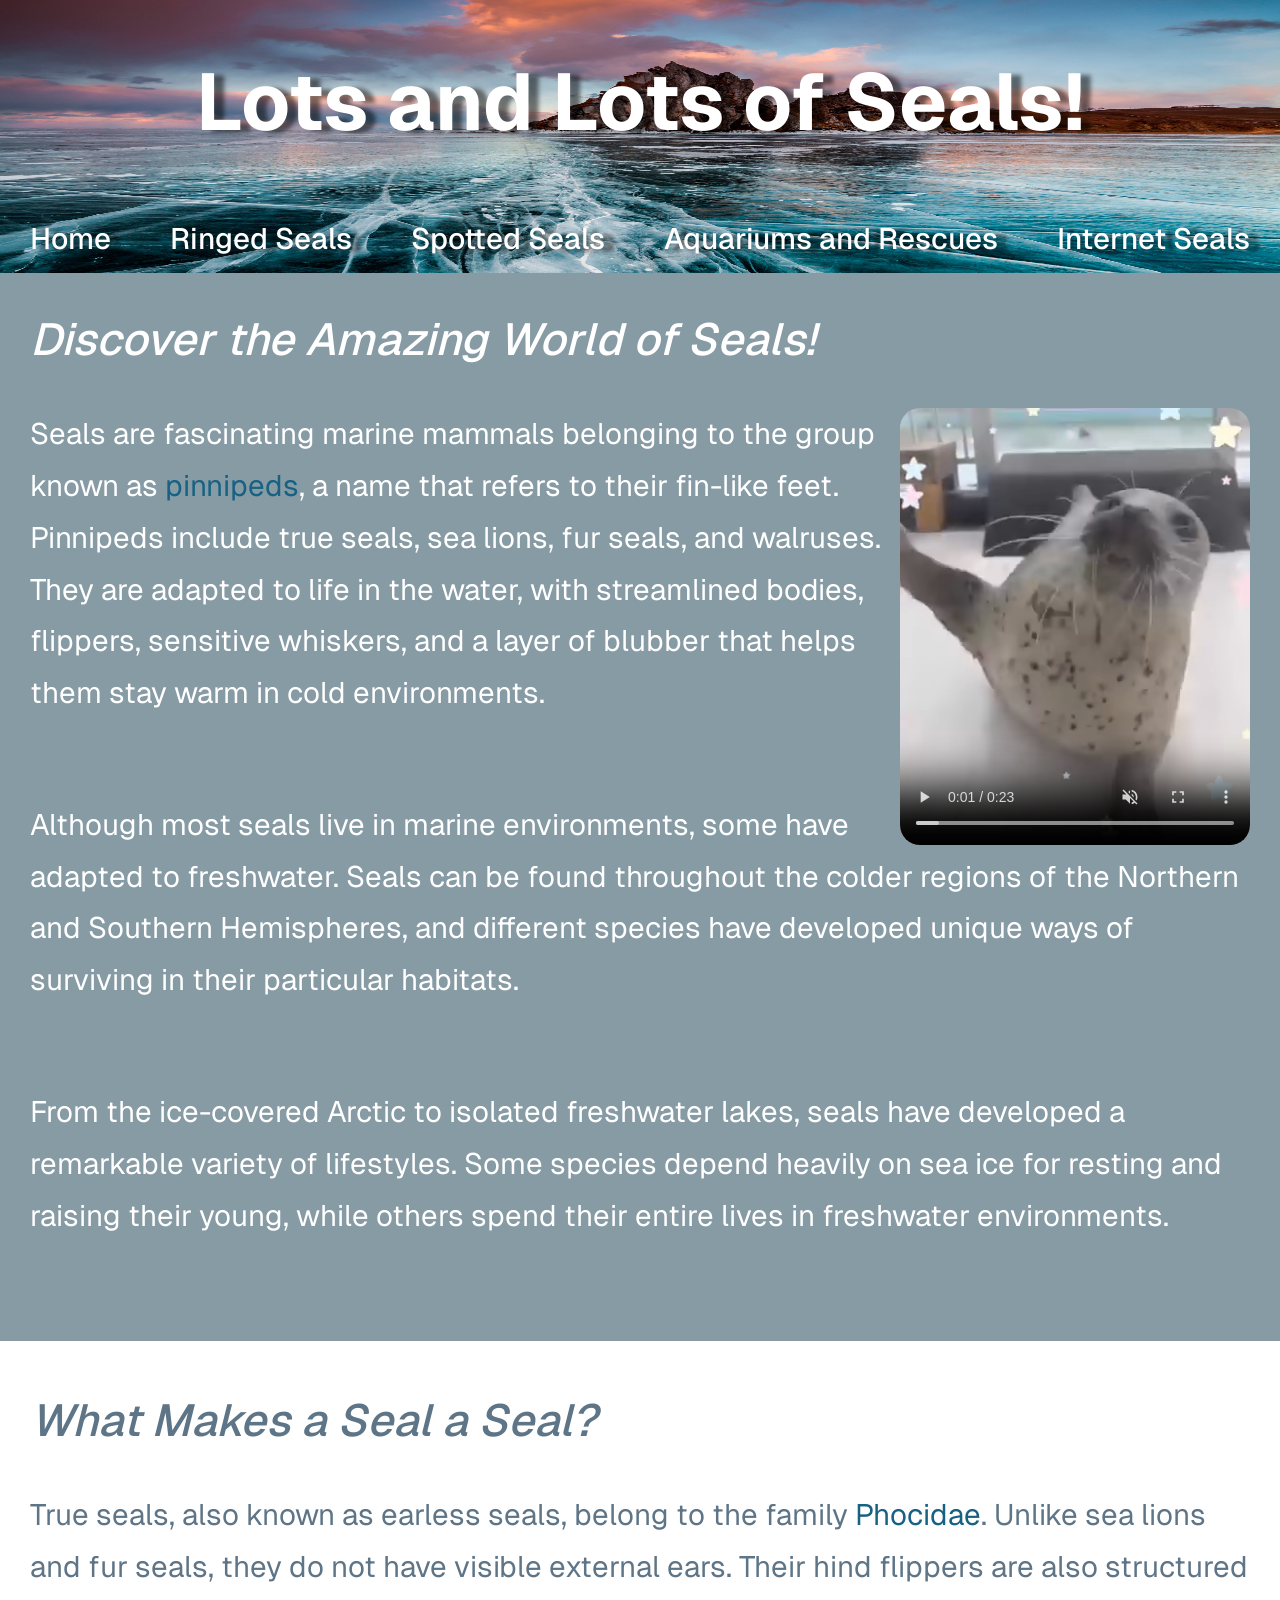
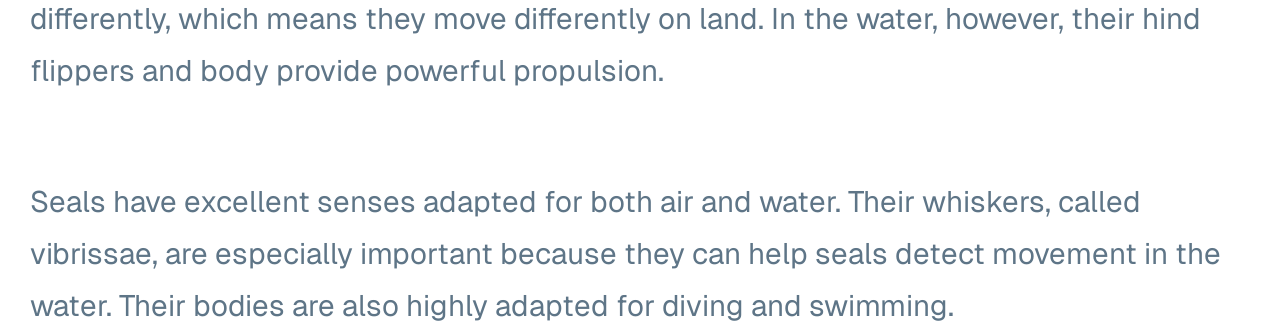
==== index.html @ f35d980b "Added more text to main section" ====
<!DOCTYPE html>
<html lang="en">
 <head>
   <meta charset="utf-8" />
   <link href="css/styles.css" rel="stylesheet" type="text/css" />
   <style> @import url('https://fonts.googleapis.com/css2?family=Geist:ital,wght@0,100..900;1,100..900&display=swap');
   </style>
   <title>Lots and Lots of Seals!</title>
 </head>
    <body>
      <header role="banner">
         <h1>Lots and Lots of Seals!</h1>
      <nav role="navigation">
         <ul class="container-nav">
            <li class="item-nav"><a href="index.html" title="Home">Home</a></li>
            <li class="item-nav"><a href="ring.html" title="Ringed Seals">Ringed Seals</a></li>
            <li class="item-nav"><a href="spotted.html" title="Spotted Seals">Spotted Seals</a></li>
            <li class="item-nav"><a href="aquariums.html" title="Aquariums,Rescues, and Research">Aquariums and Rescues</a></li>
            <li class="item-nav"><a href="seals.html" title="Seals">Internet Seals</a></li>
         </ul>
      </nav>
      </header>
    <main role="main">
      <div class="welcome">
        <h2>Discover the Amazing World of Seals!</h2>
        <p>
          <video id="video" class="wrapper-home" width="350" controls muted autoplay loop>
            <source src="videos/seals-home.mp4" type="video/mp4">
            <source src="videos/seals-home.webm" type="video/webm">
            Your browser does not support html5 video.
         </video>
        
         Seals are fascinating marine mammals belonging to the group known as <a href="https://en.wikipedia.org/wiki/Pinniped" title="Wiki Pinnipeds" target="_blank">pinnipeds</a>, a name that refers to their fin-like feet. Pinnipeds include true seals, sea lions, fur seals, and walruses. They are adapted to life in the water, with streamlined bodies, flippers, sensitive whiskers, and a layer of blubber that helps them stay warm in cold environments.<br>
         </p>
         
         <p>
         Although most seals live in marine environments, some have adapted to freshwater. Seals can be found throughout the colder regions of the Northern and Southern Hemispheres, and different species have developed unique ways of surviving in their particular habitats.<br>
         </p>
         
         <p>
         From the ice-covered Arctic to isolated freshwater lakes, seals have developed a remarkable variety of lifestyles. Some species depend heavily on sea ice for resting and raising their young, while others spend their entire lives in freshwater environments.<br>
         </p>
         <hr>
        </div>
        <div class="seal-characteristics">
          <h2>What Makes a Seal a Seal?</h2>
          <p>
            True seals, also known as earless seals, belong to the family <a href="https://en.wikipedia.org/wiki/Earless_seal" title="Wiki Earless Seals" target="_blank">Phocidae</a>. Unlike sea lions and fur seals, they do not have visible external ears. Their hind flippers are also structured differently, which means they move differently on land. In the water, however, their hind flippers and body provide powerful propulsion.
          </p>
          <p>
            Seals have excellent senses adapted for both air and water. Their whiskers, called vibrissae, are especially important because they can help seals detect movement in the water. Their bodies are also highly adapted for diving and swimming.
          </p>
        </div>
    </main>
      </body>
</html>
---- css/styles.css ----
:root{ /* Testing out root, for defining CSS custom properties that I may used throughout the stylesheet often such as text colors and backgrounds*/
--text-color: rgb(0, 0, 0);
--background-color: rgb(135, 155, 165);
--font-family: "Geist", sans-serif;
--nav-background-color: hsl(207, 18%, 45%);
}

/* Start of header format for all html files */
html,body{
    height: 100%;
    margin: 0;
    padding: 0px;
    background-color: var(--background-color);
}
header{ /*Background image*/
    background-image: url('../images/lake-baikal.png');
    background-repeat: no-repeat;
    background-size: 100% 100%;
    background-position: center;
    overflow: auto;
}
h1{ /*Header text styling*/
    margin: 0;
    padding: 50px;
    text-align: center;
    font-family: var(--font-family);
    font-size:5em;
    font-weight: bold;
    font-style: normal;
    color: #fff;
    text-shadow: 10px 2px 4px rgba(0, 0, 0, 0.5);  
}
nav{
    top: 0; /* make the navigation bar stick to the top of the viewport */
    position: sticky; /* make the navigation bar stick to the top of the viewport */
    
}

.container-nav{ /*This is the navigation container for the navigation menu it is using flexbox to manage the layout of the navigation items*/
    display: flex;
    flex-direction: row;
    justify-content: space-between;
    align-items: flex-start;
    flex-wrap: wrap; /* added wrap here to allow the navigation items to wrap onto the next line if necessary in case of window resizing */
    align-content: flex-start;
    list-style: none;
    padding: 0;/* have padding and margin at 0 as I wanted the nav bar to stretch the full page*/
    margin: 0;  
}
.container-nav a{ /*this section styles the navigation links that are held and formatted withn the main container class*/
    color:white;
    font-weight: 500;
    text-decoration: none; /*used to remove the underline on the links*/
    padding: 15px;
    display: block;
    text-align: center;
    transition: 0.5s ease;
    text-shadow: 10px 2px 4px rgba(0, 0, 0, 0.671);
}
.container-nav a:hover{ /*this section styles the navigation links when they are hovered over so that their is user feedback that the "button or link" is interactive*/
background-color: rgb(50, 108, 122);
text-shadow: 30px 2px 4px transparent;
transition: 0.5s ease;
color: white;
text-decoration:none;
}
.item-nav{ /*this section styles the individual navigation items within the navigation container, they are the "buttons" or "links" that make up the navigation menu and are the main items within the flexbox*/
    font-family: var(--font-family);
    font-size: 1.85em;
    font-weight: 300;
    background-color:transparent;
    padding: 0px;
    margin: 0px;
    text-align: center;
    flex-grow: 1;
}
/* end of header format for all html files */


/* Start of index.html styles */
main{
    margin-left: 0px;
    margin-right: 0px;
}
a{
    font-style: normal;
    text-decoration: none;
    color: #176183;
}
a:hover{
    text-decoration: underline;
    color: #348eb4d2;
}
h2{
    font-family: var(--font-family);
    font-optical-sizing: auto;
    font-size: 2.8em;
    font-weight: 500;
    text-align: left; 
    color: #fff;
    margin-right: auto;
    margin-bottom: 40px; /* add some space below the heading */
    font-style: italic;
}
p{
    margin:auto;
    margin-bottom: 80px; /* add some space below the paragraph */
    font-family: var(--font-family);
    font-size: 1.85em;
    font-style: normal;
    color: #fff;
    line-height: 1.75;
    overflow-wrap: anywhere;  
}
.welcome{
    margin-left: 30px;
    margin-right: 30px;
}
.welcome aside{
    margin-top: 50px; /* add some space above the video wrapper */
    position: right; /* ensure the video wrapper is positioned relative to its container */
    
}
.wrapper-home{
    padding: 0px;
    font-size: 20px;
    width: 350px;
    font-family: var(--font-family);
    border-radius: 20px;
    cursor: pointer;
}
video{
    width: 100%;
    height: auto;
    display:block;
    float:right;
    margin-left: 10px; /* add some space to the left of the video */
}
hr{
    margin:0;
    margin-top: 0;
    border: 0;
}
.seal-characteristics{
    background-color: #fff;
}

.seal-characteristics div{
    margin-left: 30px;
    margin-right: 30px;
    color: black;

}
.seal-characteristics h2{
    font-family: var(--font-family);
    font-optical-sizing: auto;
    font-size: 2.8em;
    font-weight: 500;
    text-align: left; 
    color: var(--nav-background-color);
    margin-right: 30px;
    margin-left: 30px;
    margin-top: 20px; /* add some space above the heading */
    margin-bottom: 40px; /* add some space below the heading */
    font-style: italic;
    padding-top: 50px; /* add some space above the content */
}
.seal-characteristics p{
    margin-left: 30px;
    margin-right: 30px;
    color: var(--nav-background-color);
}
/* end of index.html styles */
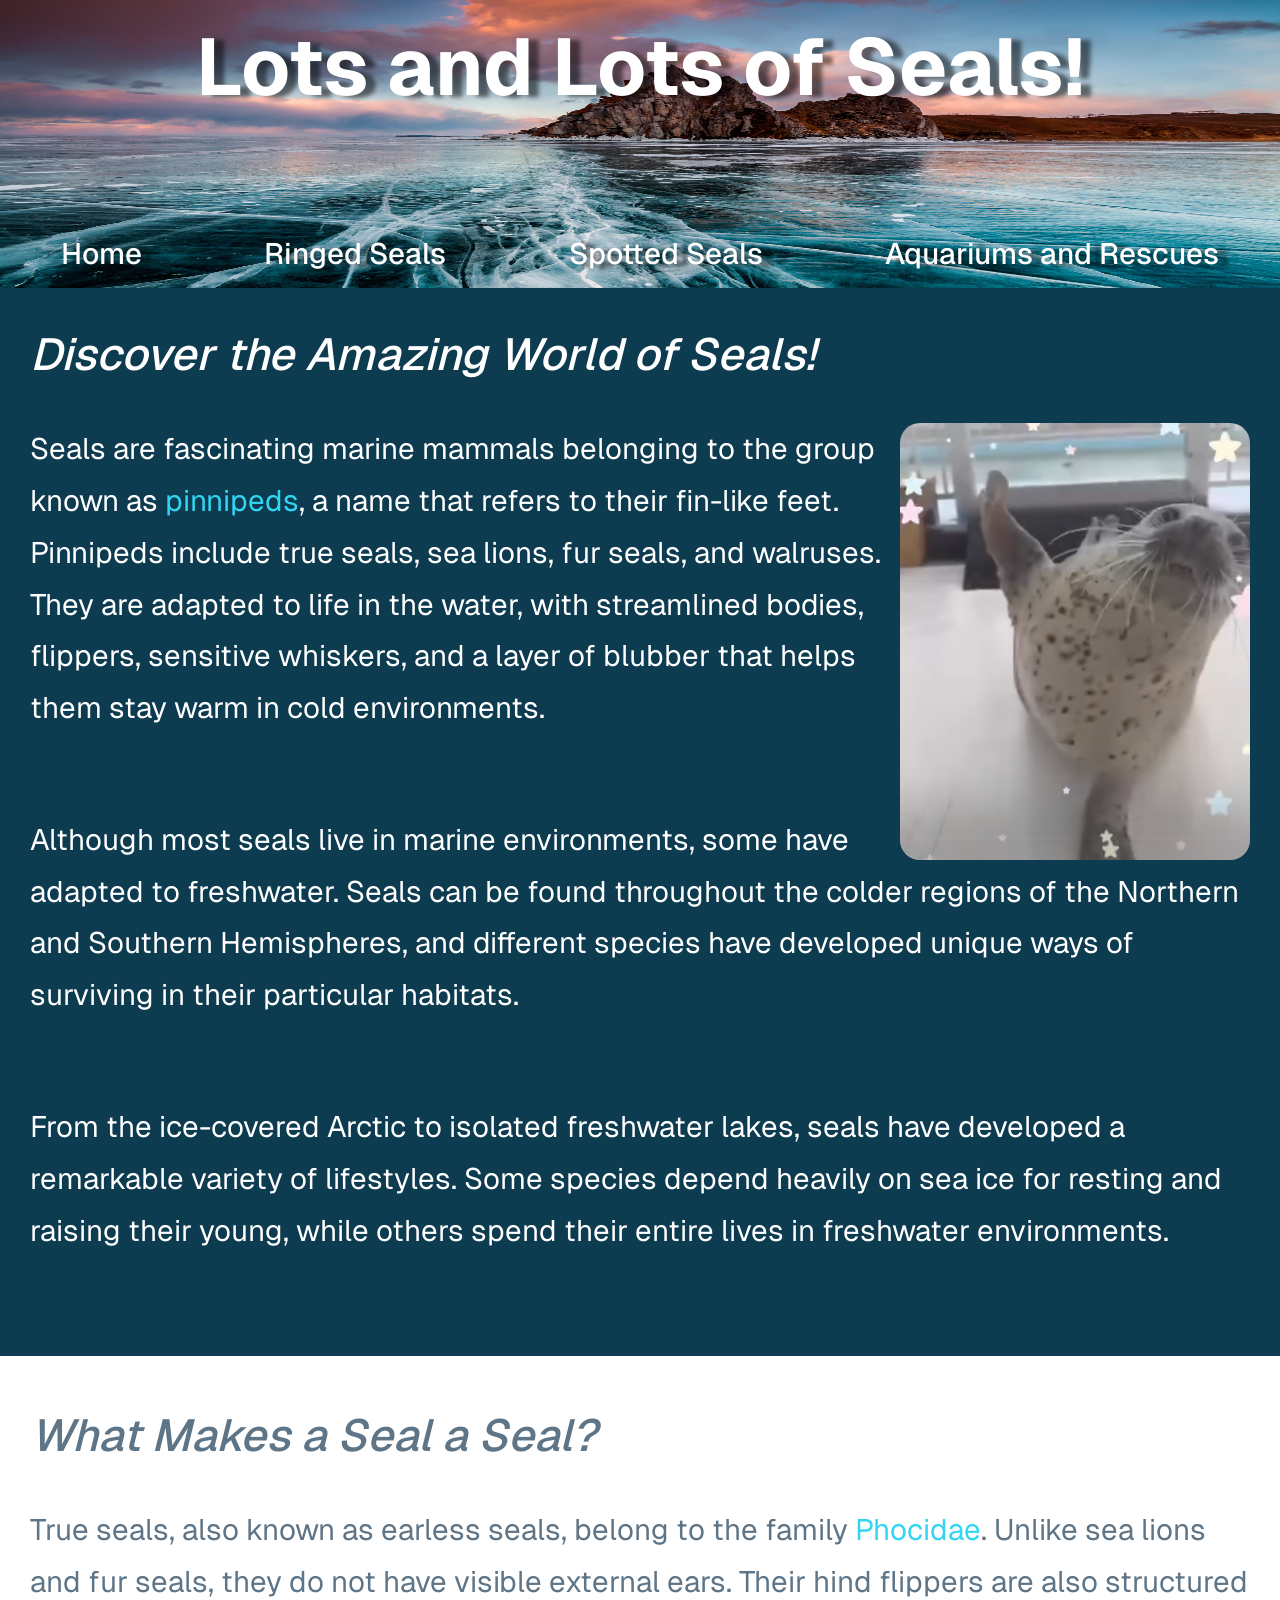
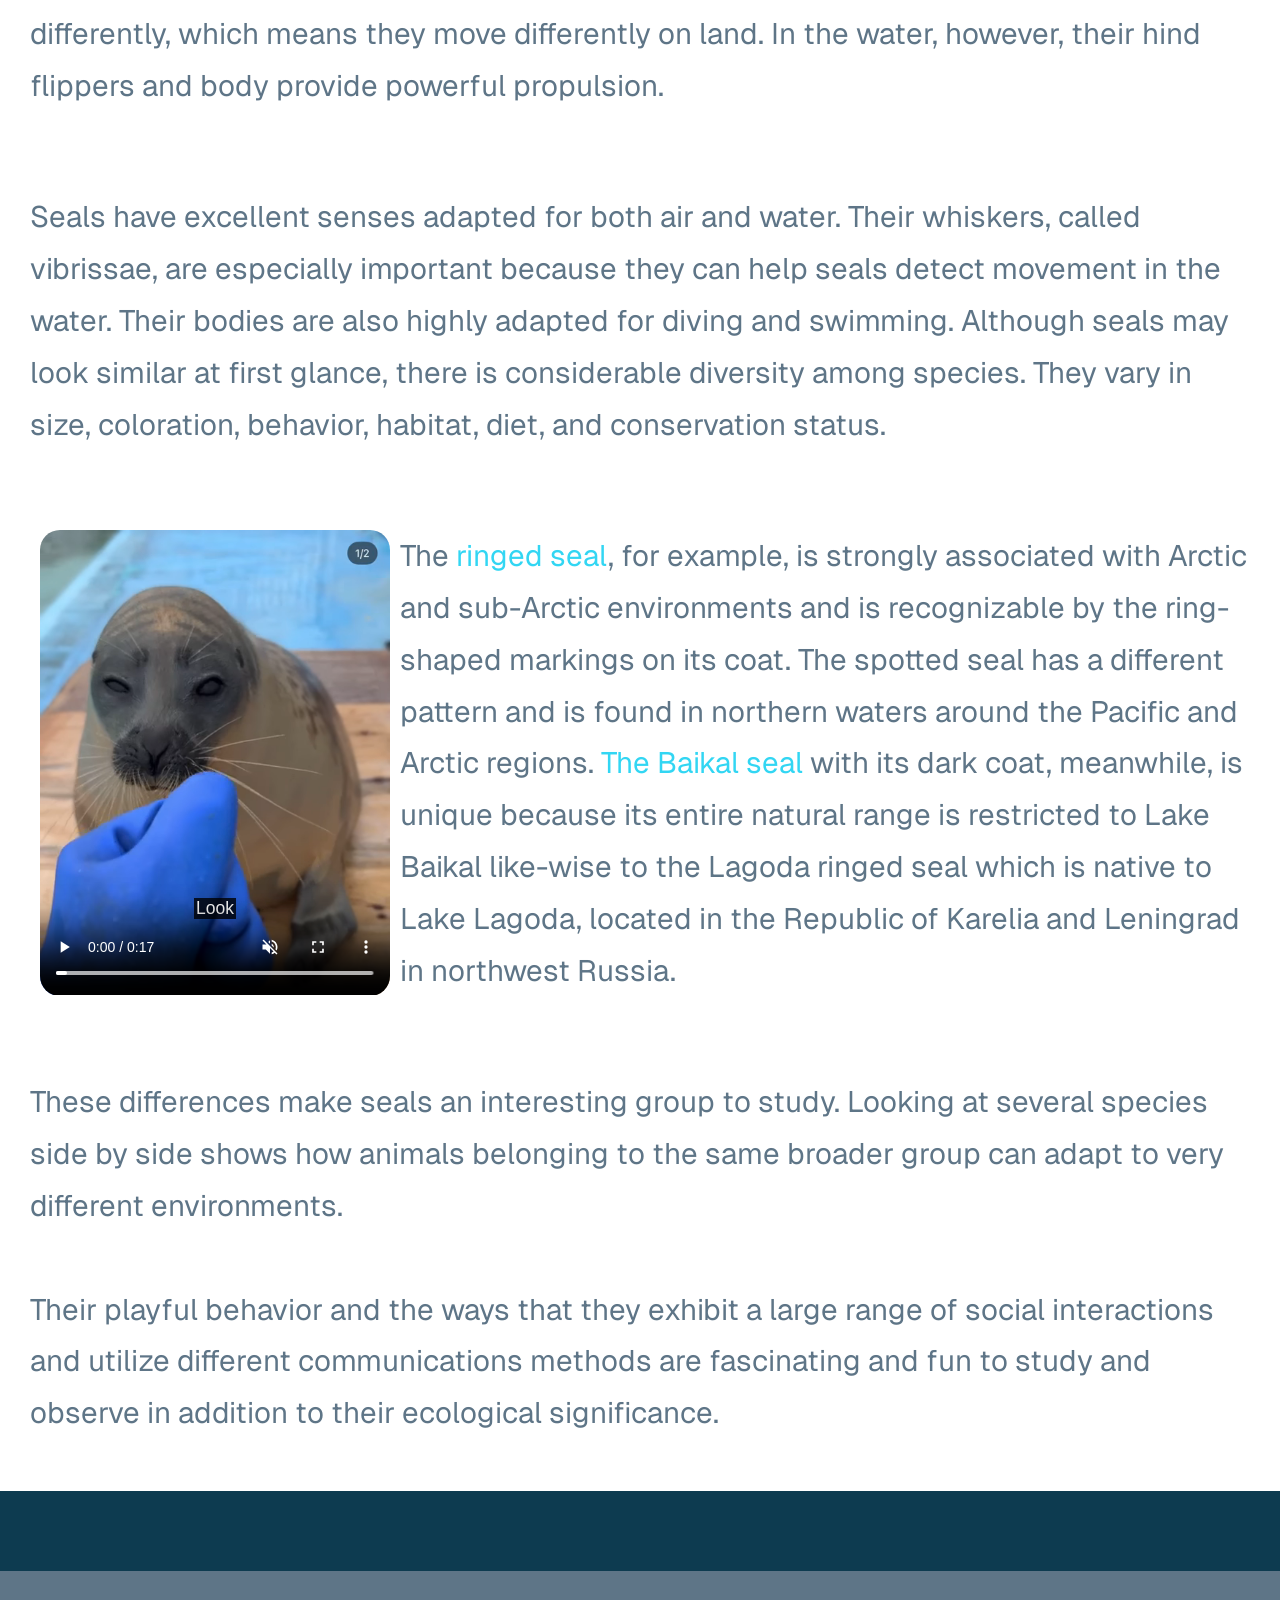
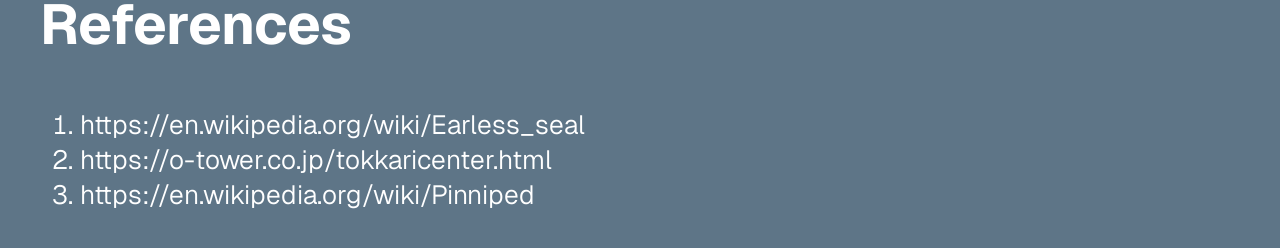
==== commit 231ae9fe: "Added new files for Video and Captions and added more index.html sections with more CSS customizatio" ====
--- a/index.html
+++ b/index.html
@@ -16,7 +16,6 @@
             <li class="item-nav"><a href="ring.html" title="Ringed Seals">Ringed Seals</a></li>
             <li class="item-nav"><a href="spotted.html" title="Spotted Seals">Spotted Seals</a></li>
             <li class="item-nav"><a href="aquariums.html" title="Aquariums,Rescues, and Research">Aquariums and Rescues</a></li>
-            <li class="item-nav"><a href="seals.html" title="Seals">Internet Seals</a></li>
          </ul>
       </nav>
       </header>
@@ -48,9 +47,36 @@
             True seals, also known as earless seals, belong to the family <a href="https://en.wikipedia.org/wiki/Earless_seal" title="Wiki Earless Seals" target="_blank">Phocidae</a>. Unlike sea lions and fur seals, they do not have visible external ears. Their hind flippers are also structured differently, which means they move differently on land. In the water, however, their hind flippers and body provide powerful propulsion.
           </p>
           <p>
-            Seals have excellent senses adapted for both air and water. Their whiskers, called vibrissae, are especially important because they can help seals detect movement in the water. Their bodies are also highly adapted for diving and swimming.
+            <!-- <img class="seal-image" src="images/Agu.png" alt="King Agu" width="250" height="250"> -->
+            Seals have excellent senses adapted for both air and water. 
+            Their whiskers, called vibrissae, are especially 
+            important because they can help seals detect 
+            movement in the water. Their bodies are also highly adapted for diving and swimming.
+            Although seals may look similar at first glance, there is considerable diversity among species. They vary in size, coloration, behavior, habitat, diet, and conservation status.
+          </p>
+          <p>
+            <video id = "video" class= "wrapper-seal-characteristics" width="350" muted controls autoplay loop  >
+              <source src="videos/Yo.mp4" type="video/webm">
+              <source src="videos/Yo.webm" type="video/webm">
+              Your browser does not support the video tag.
+                <track src="files/WEBVTT.vtt" kind="captions" srclang="en" label="English" default>
+            </video>
+            The <a href="ring.html" title="Ringed Seal">ringed seal</a>, for example, is strongly associated with Arctic and sub-Arctic environments and is recognizable by the ring-shaped markings on its coat. The spotted seal has a different pattern and is found in northern waters around the Pacific and Arctic regions. <a href="ring.html" title="Baikal Seal">The Baikal seal</a> with its dark coat, meanwhile, is unique because its entire natural range is restricted to Lake Baikal like-wise to the Lagoda ringed seal which is native to Lake Lagoda, located in the Republic of Karelia and Leningrad in northwest Russia.
+          </p>
+          <p>
+            These differences make seals an interesting group to study. Looking at several species side by side shows how animals belonging to the same broader group can adapt to very different environments.<br><br>Their playful behavior and the ways that they exhibit a large range of social interactions and utilize different communications methods are fascinating and fun to study and observe in addition to their ecological significance.<br>&nbsp;
           </p>
         </div>
     </main>
+      <footer>
+        <div class="Ref">
+          <h3>References</h3>
+          <ol type="1">
+            <li><cite><a href="https://en.wikipedia.org/wiki/Earless_seal" title="Wiki Earless Seals" target="_blank">https://en.wikipedia.org/wiki/Earless_seal</a></cite></li>
+            <li><cite><a href="https://o-tower.co.jp/tokkaricenter.html" title="Okhotsk Tokkari Center" target="_blank">https://o-tower.co.jp/tokkaricenter.html</a></cite></li>
+            <li><cite><a href="https://en.wikipedia.org/wiki/Pinniped" title="Wiki Pinnipeds" target="_blank">https://en.wikipedia.org/wiki/Pinniped</a></cite></li>
+          </ol>
+        </div>
+      </footer>
       </body>
 </html>
--- a/css/styles.css
+++ b/css/styles.css
@@ -1,6 +1,6 @@
 :root{ /* Testing out root, for defining CSS custom properties that I may used throughout the stylesheet often such as text colors and backgrounds*/
 --text-color: rgb(0, 0, 0);
---background-color: rgb(135, 155, 165);
+--background-color: rgb(13, 59, 80);
 --font-family: "Geist", sans-serif;
 --nav-background-color: hsl(207, 18%, 45%);
 }
@@ -21,7 +21,8 @@
 }
 h1{ /*Header text styling*/
     margin: 0;
-    padding: 50px;
+    padding-top: 15px;
+    padding-bottom: 100px;
     text-align: center;
     font-family: var(--font-family);
     font-size:5em;
@@ -85,11 +86,11 @@
 a{
     font-style: normal;
     text-decoration: none;
-    color: #176183;
+    color: #32d6f3;
 }
 a:hover{
     text-decoration: underline;
-    color: #348eb4d2;
+    color: #0bacf1d2;
 }
 h2{
     font-family: var(--font-family);
@@ -170,5 +171,73 @@
     margin-right: 30px;
     color: var(--nav-background-color);
 }
+.seal-image{
+    float: left; /* ensure the image floats to the left of the text */
+    margin-right: 10px; /* add some space to the right of the image */
+}
+.wrapper-seal-characteristics{
+    float: left;
+    padding: 0px;
+    font-size: 20px;
+    width: 350px;
+    font-family: var(--font-family);
+    border-radius: 20px;
+    cursor: pointer;
+    margin-right: 10px;
+}
 /* end of index.html styles */
 
+
+/* footer styles */
+footer{
+     background-color: var(--nav-background-color);
+    color: #fff;
+    font-family: var(--font-family);
+    font-weight: 350;
+    font-size: 3em; /* set a base font size for the footer */
+    padding: 10px;
+    text-align: center;
+}
+.Ref{
+   margin-left: 30px;
+   margin-right: 30px;
+}
+.Ref{
+    margin-left: 30px;
+    margin-right: 30px;
+}
+.Ref h3{
+    color: #fff;
+    text-align: start;
+    margin-bottom: 10px;  /* add some space below the heading */
+    padding-top: 2px;
+    margin-top: 5px; /* add some space above the heading */
+
+}
+.Ref ol{
+    padding-top:20px;
+    list-style-type: decimal;
+    font-family: var(--font-family);
+    font-size: .55em; /* set a base font size for the list items */
+    text-align: start; /* align the list items to the start */
+    
+}
+.Ref li{
+    display: start;
+}
+.Ref a{
+    color: #fff;
+    text-decoration: none;
+}
+.Ref a:hover{
+    text-decoration: underline;
+}
+footer p{
+    font-size: .4em;
+    text-align: start; /* center the footer paragraph */
+    margin-bottom: 5px; /* add some space below the footer paragraph */
+    margin-top: 15px; /* add some space above the footer paragraph */
+    padding-top: 50px; /* add some padding around the footer paragraph */
+    margin-left: 30px; /* add some space to the left of the footer paragraph */
+    margin-right: 30px; /* add some space to the right of the footer paragraph */
+}
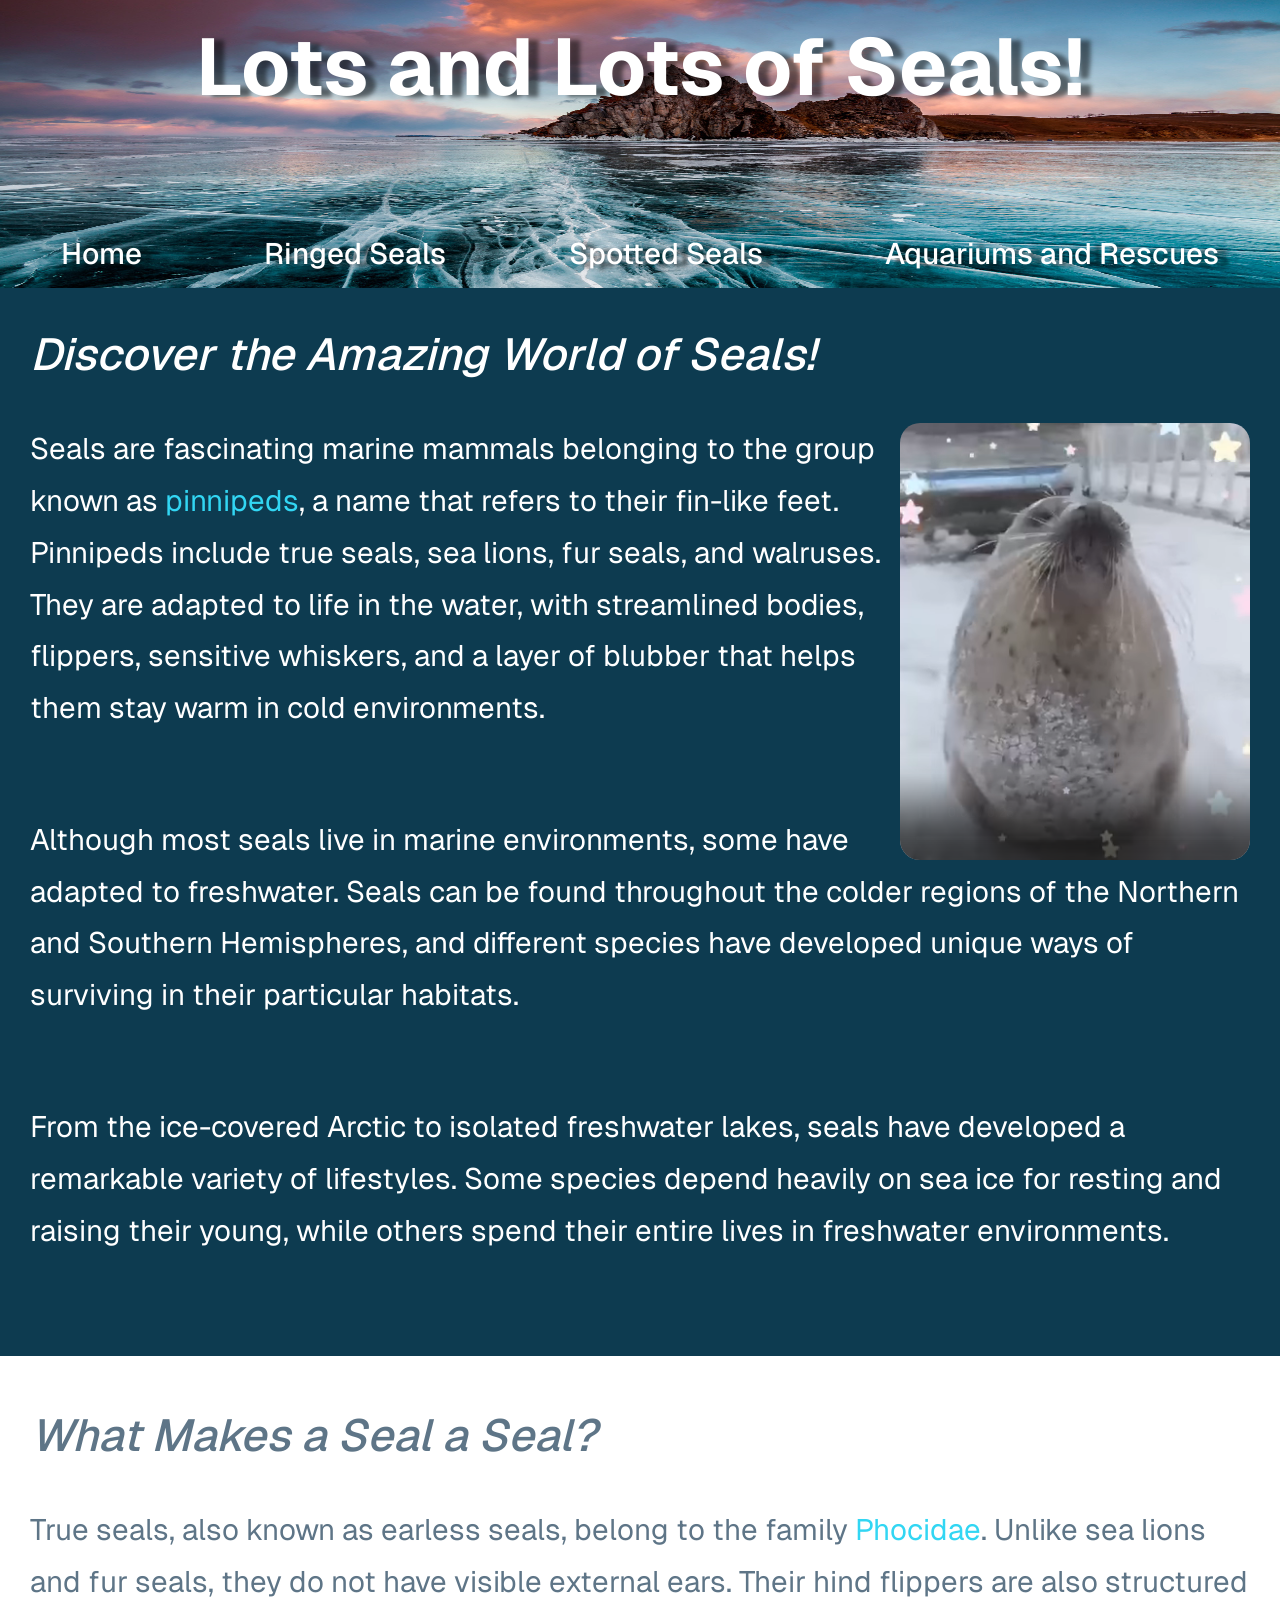
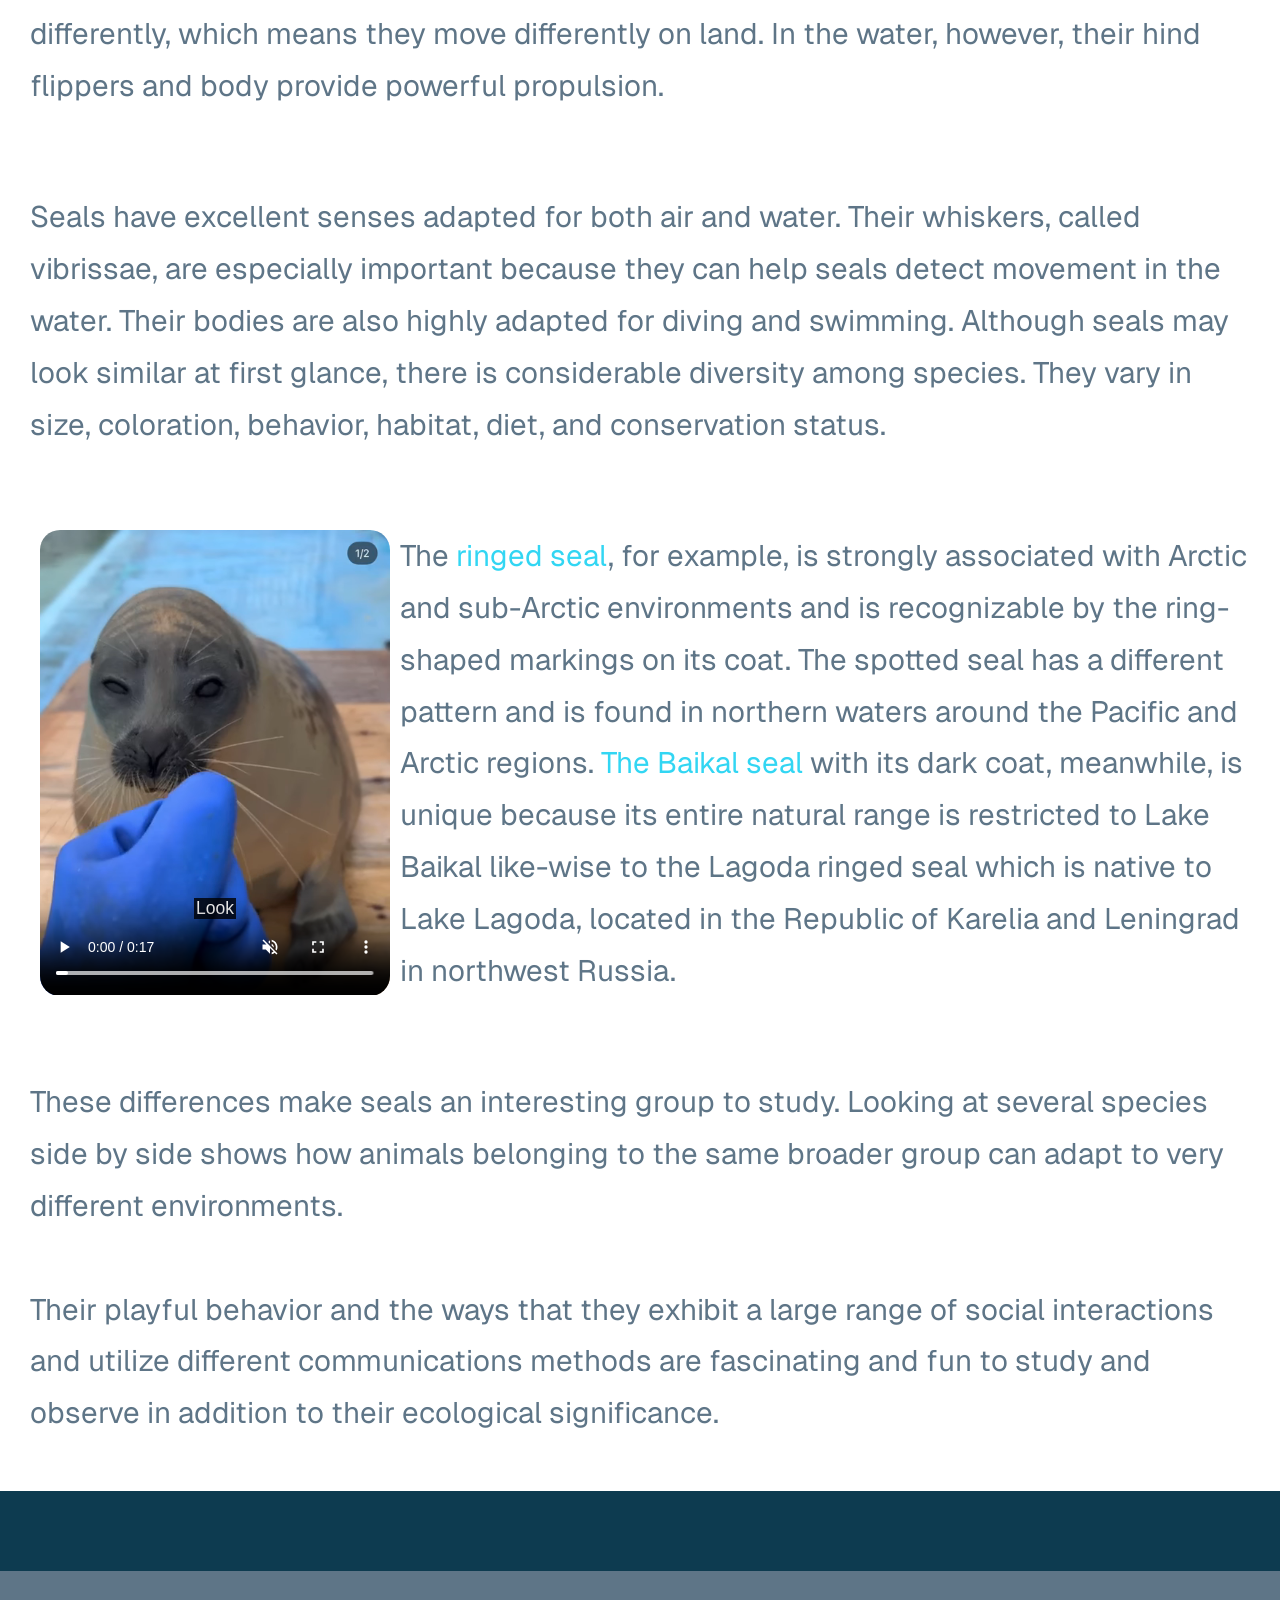
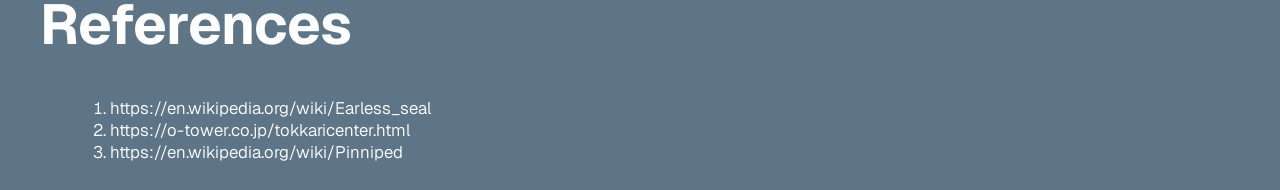
==== commit 6034e29f: "Added comments and formatted the font size for the Reference section of the index.html" ====
--- a/index.html
+++ b/index.html
@@ -1,8 +1,10 @@
 <!DOCTYPE html>
 <html lang="en">
+  <!-- Head section which contains meta information and links to stylesheets as well as an imported font that I liked for the project -->
  <head>
    <meta charset="utf-8" />
    <link href="css/styles.css" rel="stylesheet" type="text/css" />
+   <!-- This is the imported font from Google Fonts -->
    <style> @import url('https://fonts.googleapis.com/css2?family=Geist:ital,wght@0,100..900;1,100..900&display=swap');
    </style>
    <title>Lots and Lots of Seals!</title>
@@ -10,6 +12,7 @@
     <body>
       <header role="banner">
          <h1>Lots and Lots of Seals!</h1>
+         <!-- The navigation menu for the website -->
       <nav role="navigation">
          <ul class="container-nav">
             <li class="item-nav"><a href="index.html" title="Home">Home</a></li>
@@ -19,16 +22,19 @@
          </ul>
       </nav>
       </header>
+      <!-- main section of the page -->
     <main role="main">
+      <!-- used the div section for the welcome area as the main box for the content  -->
       <div class="welcome">
         <h2>Discover the Amazing World of Seals!</h2>
         <p>
+          <!-- nested the video element in the paragraph element to get the desired layout, also used a closing tag for the video element so that I could use the source tag to add multiple video formats for different browsers -->
           <video id="video" class="wrapper-home" width="350" controls muted autoplay loop>
             <source src="videos/seals-home.mp4" type="video/mp4">
             <source src="videos/seals-home.webm" type="video/webm">
             Your browser does not support html5 video.
          </video>
-        
+        <!-- added links to wikipedia articles for more information if the user desires to know more, the pages will open in a new tab -->
          Seals are fascinating marine mammals belonging to the group known as <a href="https://en.wikipedia.org/wiki/Pinniped" title="Wiki Pinnipeds" target="_blank">pinnipeds</a>, a name that refers to their fin-like feet. Pinnipeds include true seals, sea lions, fur seals, and walruses. They are adapted to life in the water, with streamlined bodies, flippers, sensitive whiskers, and a layer of blubber that helps them stay warm in cold environments.<br>
          </p>
          
@@ -41,6 +47,7 @@
          </p>
          <hr>
         </div>
+        <!-- decided to use a div for the seal characteristics section as it allows for better organization of the content as I did not feel section nor article was appropriate for the level of content. -->
         <div class="seal-characteristics">
           <h2>What Makes a Seal a Seal?</h2>
           <p>
@@ -55,23 +62,27 @@
             Although seals may look similar at first glance, there is considerable diversity among species. They vary in size, coloration, behavior, habitat, diet, and conservation status.
           </p>
           <p>
+            <!-- similar to before I did the same video layout construction, however this time I included a track tag to add captions, track tag and the kind attribute were my chosen elements fot this project.-->
             <video id = "video" class= "wrapper-seal-characteristics" width="350" muted controls autoplay loop  >
               <source src="videos/Yo.mp4" type="video/webm">
               <source src="videos/Yo.webm" type="video/webm">
               Your browser does not support the video tag.
                 <track src="files/WEBVTT.vtt" kind="captions" srclang="en" label="English" default>
             </video>
+            <!-- here I added link to the ringed seal page, and the baikal seal link will point to the section about baikal seal on the ringed seal page -->
             The <a href="ring.html" title="Ringed Seal">ringed seal</a>, for example, is strongly associated with Arctic and sub-Arctic environments and is recognizable by the ring-shaped markings on its coat. The spotted seal has a different pattern and is found in northern waters around the Pacific and Arctic regions. <a href="ring.html" title="Baikal Seal">The Baikal seal</a> with its dark coat, meanwhile, is unique because its entire natural range is restricted to Lake Baikal like-wise to the Lagoda ringed seal which is native to Lake Lagoda, located in the Republic of Karelia and Leningrad in northwest Russia.
           </p>
           <p>
-            These differences make seals an interesting group to study. Looking at several species side by side shows how animals belonging to the same broader group can adapt to very different environments.<br><br>Their playful behavior and the ways that they exhibit a large range of social interactions and utilize different communications methods are fascinating and fun to study and observe in addition to their ecological significance.<br>&nbsp;
+            These differences make seals an interesting group to study. Looking at several species side by side shows how animals belonging to the same broader group can adapt to very different environments.<br><br>Their playful behavior and the ways that they exhibit a large range of social interactions and utilize different communications methods are fascinating and fun to study and observe in addition to their ecological significance.<br>&nbsp; 
           </p>
+          <!-- added a blank space herer at the end of the pargragh section for formatting reasons -->
         </div>
     </main>
       <footer>
+        <!-- within the footer section I added a ordered list for the citations and links the used websites, and articles. Cite tag was also one of my chosen tags for this project. -->
         <div class="Ref">
           <h3>References</h3>
-          <ol type="1">
+          <ol class="Ref" type="1">
             <li><cite><a href="https://en.wikipedia.org/wiki/Earless_seal" title="Wiki Earless Seals" target="_blank">https://en.wikipedia.org/wiki/Earless_seal</a></cite></li>
             <li><cite><a href="https://o-tower.co.jp/tokkaricenter.html" title="Okhotsk Tokkari Center" target="_blank">https://o-tower.co.jp/tokkaricenter.html</a></cite></li>
             <li><cite><a href="https://en.wikipedia.org/wiki/Pinniped" title="Wiki Pinnipeds" target="_blank">https://en.wikipedia.org/wiki/Pinniped</a></cite></li>
--- a/css/styles.css
+++ b/css/styles.css
@@ -1,18 +1,18 @@
-:root{ /* Testing out root, for defining CSS custom properties that I may used throughout the stylesheet often such as text colors and backgrounds*/
+:root{ /* Testing out root, for defining CSS custom properties that I may used throughout the stylesheet often such as text colors and backgrounds, an fonts*/
 --text-color: rgb(0, 0, 0);
 --background-color: rgb(13, 59, 80);
 --font-family: "Geist", sans-serif;
 --nav-background-color: hsl(207, 18%, 45%);
 }
 
-/* Start of header format for all html files */
+/* Start of header format for all html files as well as global tags and attributes that will be used all throughout the project */
 html,body{
     height: 100%;
     margin: 0;
     padding: 0px;
     background-color: var(--background-color);
 }
-header{ /*Background image*/
+header{ /*Background image* and main block that contains the header content */
     background-image: url('../images/lake-baikal.png');
     background-repeat: no-repeat;
     background-size: 100% 100%;
@@ -31,7 +31,7 @@
     color: #fff;
     text-shadow: 10px 2px 4px rgba(0, 0, 0, 0.5);  
 }
-nav{
+nav{  
     top: 0; /* make the navigation bar stick to the top of the viewport */
     position: sticky; /* make the navigation bar stick to the top of the viewport */
     
@@ -113,6 +113,7 @@
     line-height: 1.75;
     overflow-wrap: anywhere;  
 }
+/* This sections styles the welcome area on the index page which is the first half of tha page that inrtoduces the page */
 .welcome{
     margin-left: 30px;
     margin-right: 30px;
@@ -142,6 +143,7 @@
     margin-top: 0;
     border: 0;
 }
+/* This section styles the seal characteristics area on the index page which is the second half of the page */
 .seal-characteristics{
     background-color: #fff;
 }
@@ -175,6 +177,7 @@
     float: left; /* ensure the image floats to the left of the text */
     margin-right: 10px; /* add some space to the right of the image */
 }
+/* Wrapper section contorls and presents the video elements of this section */
 .wrapper-seal-characteristics{
     float: left;
     padding: 0px;
@@ -188,9 +191,9 @@
 /* end of index.html styles */
 
 
-/* footer styles */
+/* footer styles for all pages */
 footer{
-     background-color: var(--nav-background-color);
+    background-color: var(--nav-background-color);
     color: #fff;
     font-family: var(--font-family);
     font-weight: 350;
@@ -198,10 +201,7 @@
     padding: 10px;
     text-align: center;
 }
-.Ref{
-   margin-left: 30px;
-   margin-right: 30px;
-}
+
 .Ref{
     margin-left: 30px;
     margin-right: 30px;
@@ -218,13 +218,12 @@
     padding-top:20px;
     list-style-type: decimal;
     font-family: var(--font-family);
-    font-size: .55em; /* set a base font size for the list items */
+    font-size: .35em; /* set a base font size for the list items */
     text-align: start; /* align the list items to the start */
     
 }
-.Ref li{
-    display: start;
-}
+
+
 .Ref a{
     color: #fff;
     text-decoration: none;
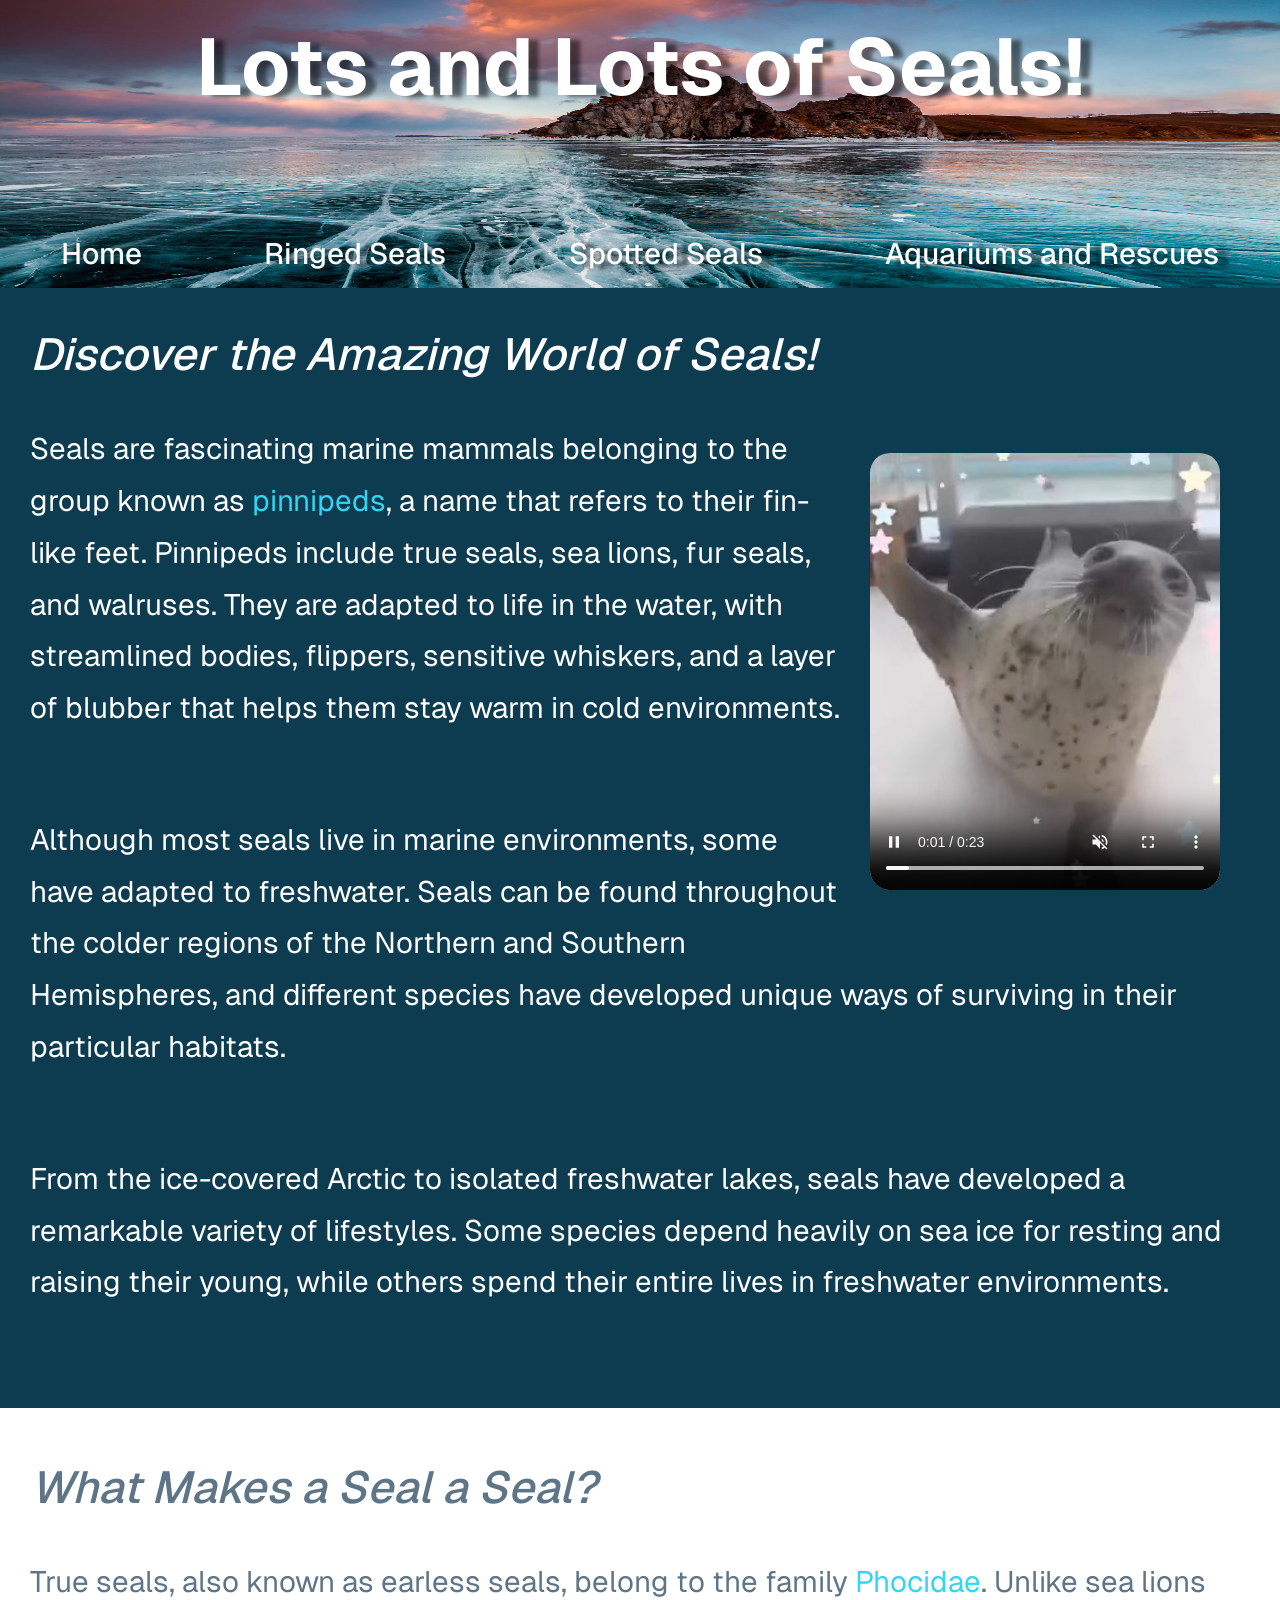
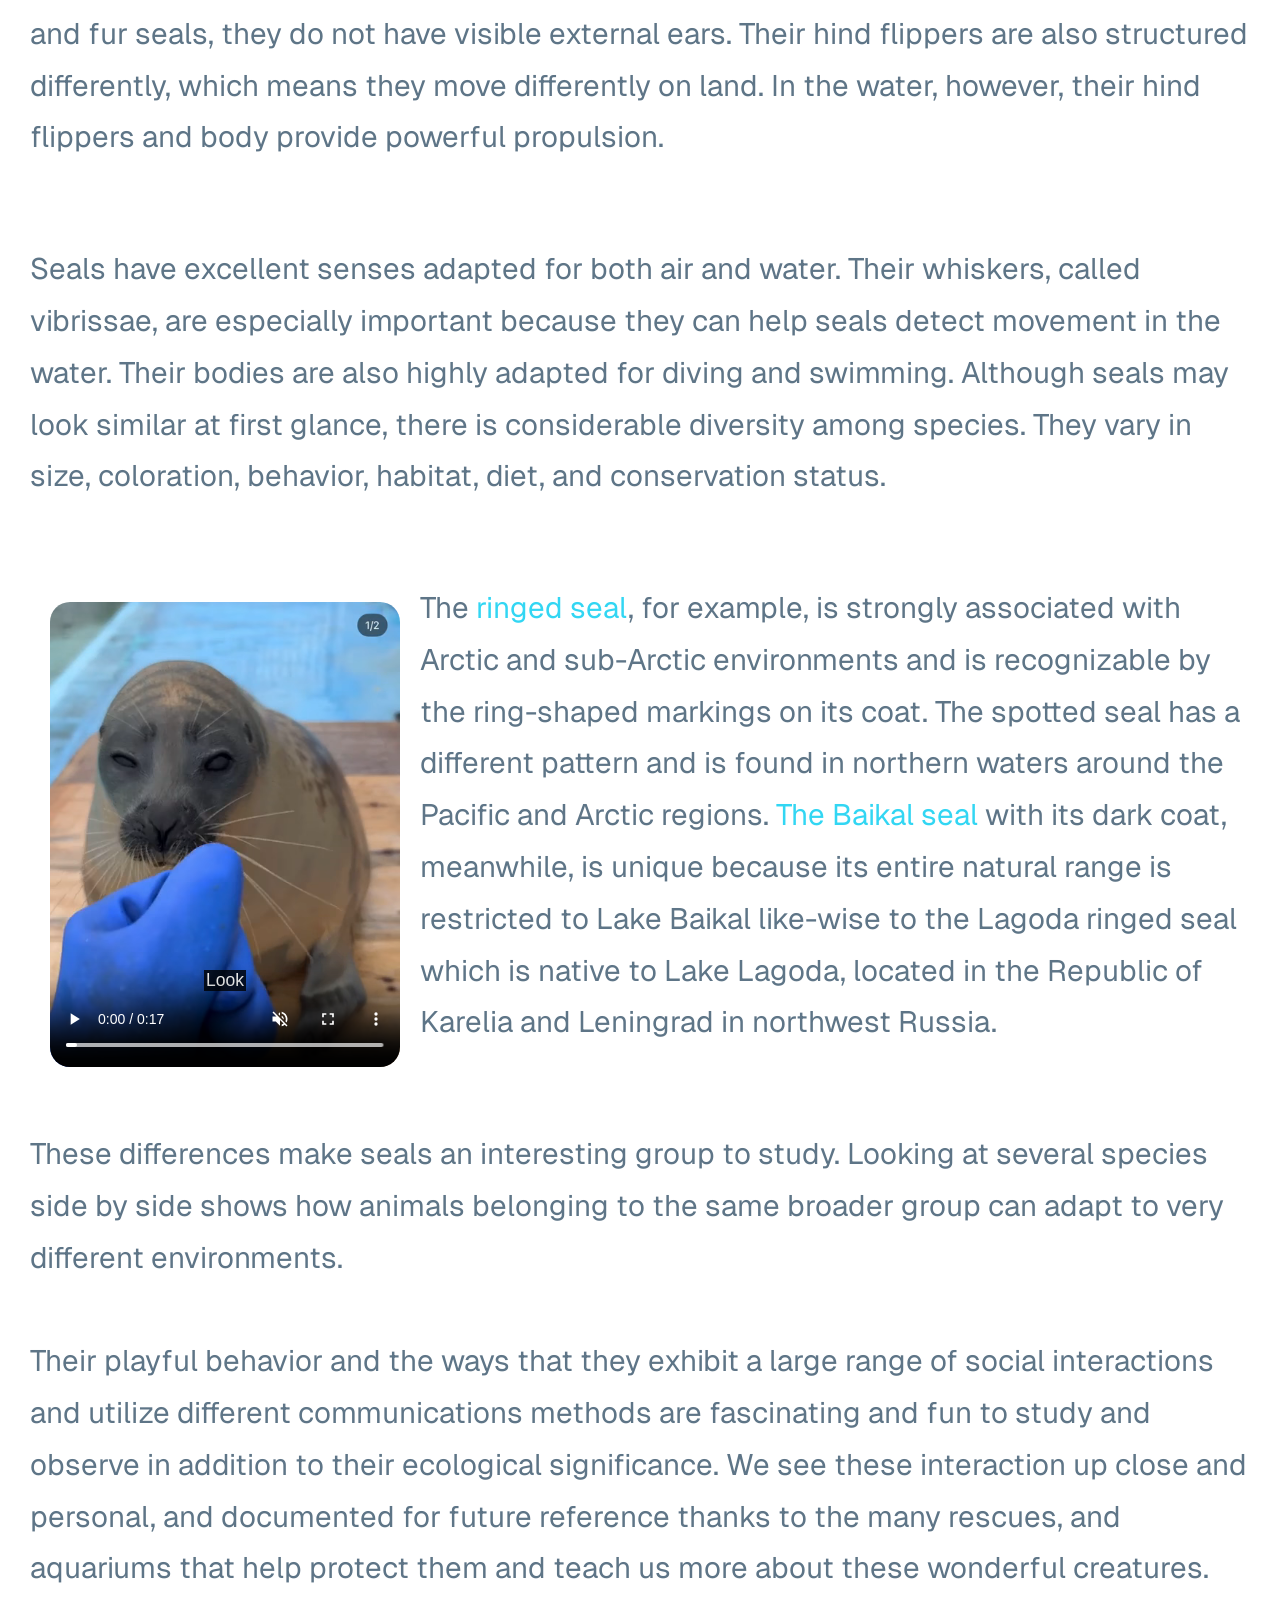
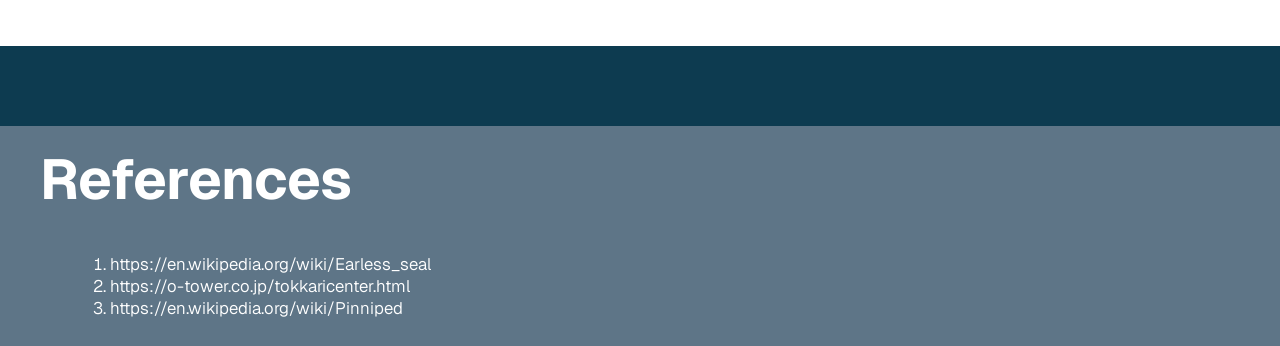
==== commit 2ee533a9: "Added footer to the rest of the HTML files so more links for referenced website or article is listed" ====
--- a/index.html
+++ b/index.html
@@ -73,12 +73,12 @@
             The <a href="ring.html" title="Ringed Seal">ringed seal</a>, for example, is strongly associated with Arctic and sub-Arctic environments and is recognizable by the ring-shaped markings on its coat. The spotted seal has a different pattern and is found in northern waters around the Pacific and Arctic regions. <a href="ring.html" title="Baikal Seal">The Baikal seal</a> with its dark coat, meanwhile, is unique because its entire natural range is restricted to Lake Baikal like-wise to the Lagoda ringed seal which is native to Lake Lagoda, located in the Republic of Karelia and Leningrad in northwest Russia.
           </p>
           <p>
-            These differences make seals an interesting group to study. Looking at several species side by side shows how animals belonging to the same broader group can adapt to very different environments.<br><br>Their playful behavior and the ways that they exhibit a large range of social interactions and utilize different communications methods are fascinating and fun to study and observe in addition to their ecological significance.<br>&nbsp; 
+            These differences make seals an interesting group to study. Looking at several species side by side shows how animals belonging to the same broader group can adapt to very different environments.<br><br>Their playful behavior and the ways that they exhibit a large range of social interactions and utilize different communications methods are fascinating and fun to study and observe in addition to their ecological significance. We see these interaction up close and personal, and documented for future reference thanks to the many rescues, and aquariums that help protect them and teach us more about these wonderful creatures. <br>&nbsp; 
           </p>
           <!-- added a blank space herer at the end of the pargragh section for formatting reasons -->
         </div>
     </main>
-      <footer>
+      <footer role="contentinfo">
         <!-- within the footer section I added a ordered list for the citations and links the used websites, and articles. Cite tag was also one of my chosen tags for this project. -->
         <div class="Ref">
           <h3>References</h3>
--- a/css/styles.css
+++ b/css/styles.css
@@ -134,9 +134,9 @@
 video{
     width: 100%;
     height: auto;
-    display:block;
+    display: block;
     float:right;
-    margin-left: 10px; /* add some space to the left of the video */
+    margin: 30px; /* add some space to the left of the video */
 }
 hr{
     margin:0;
@@ -186,7 +186,7 @@
     font-family: var(--font-family);
     border-radius: 20px;
     cursor: pointer;
-    margin-right: 10px;
+    margin: 20px;
 }
 /* end of index.html styles */
 
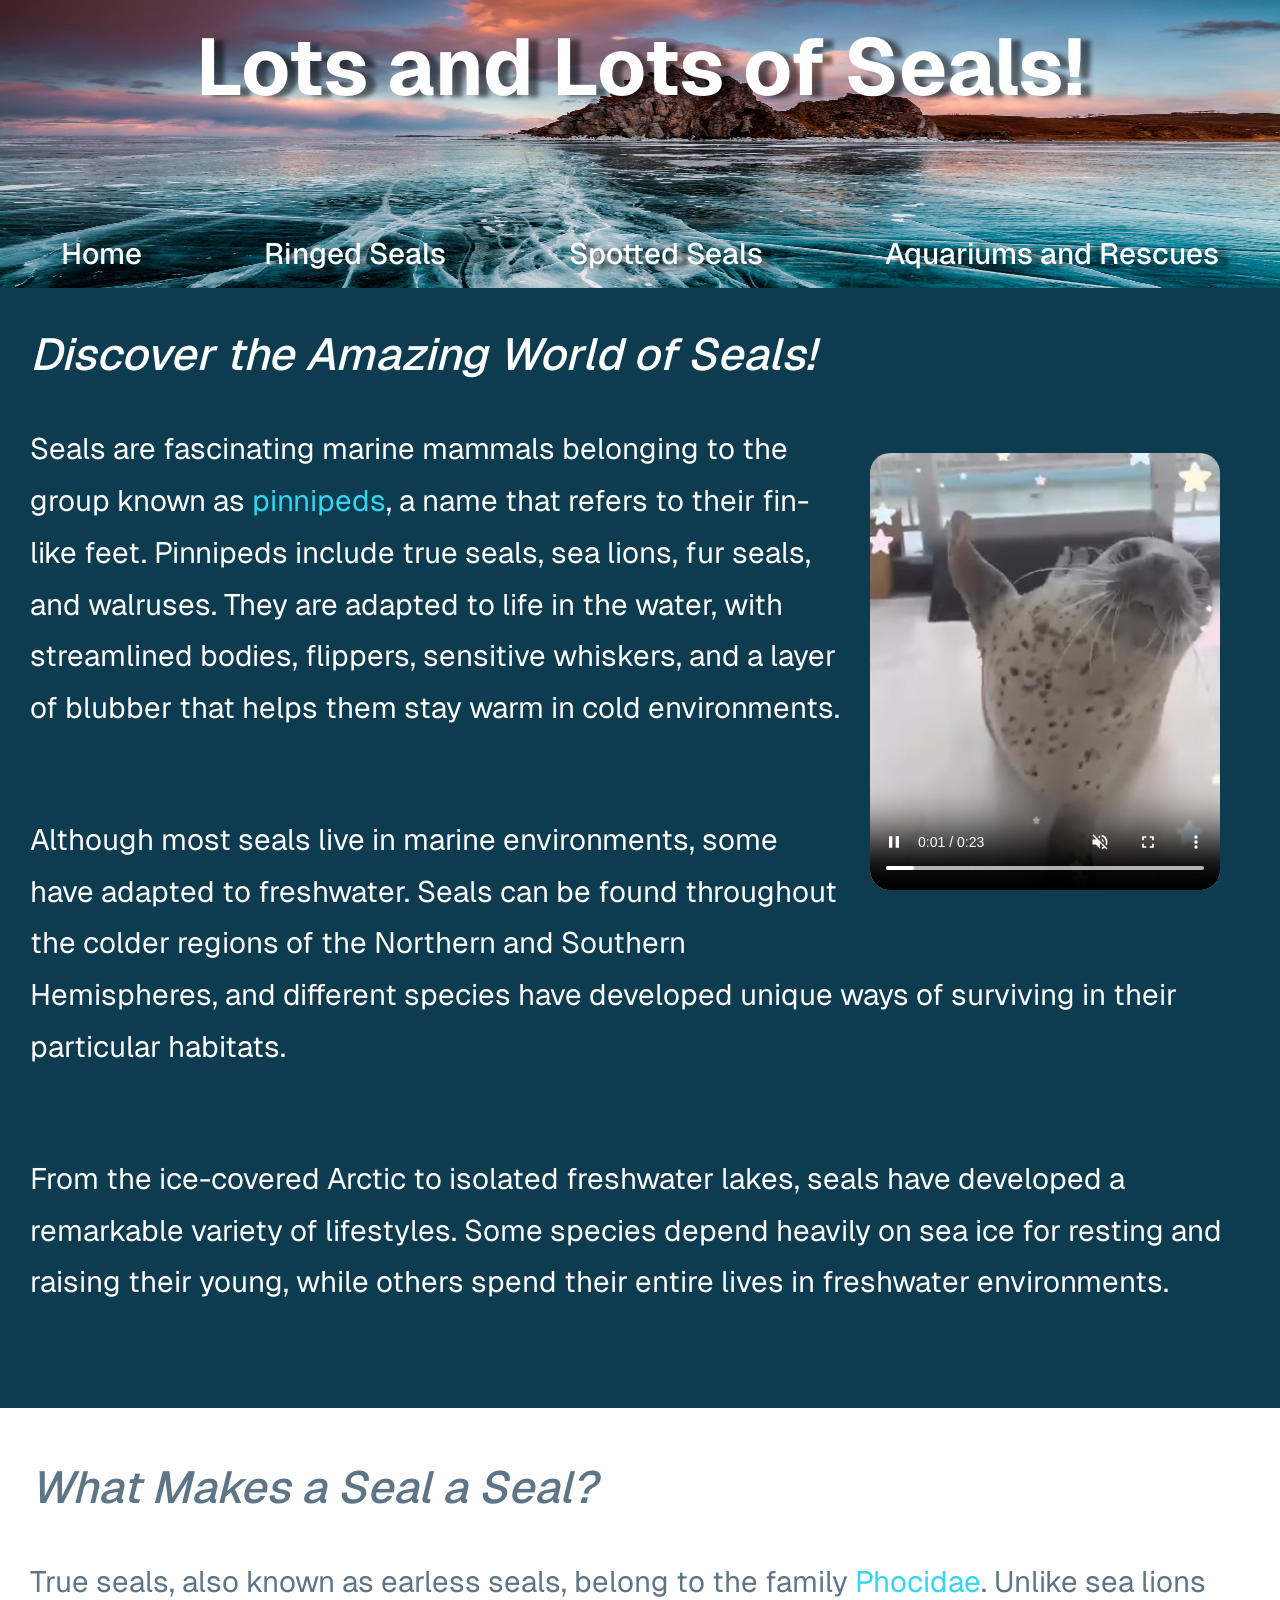
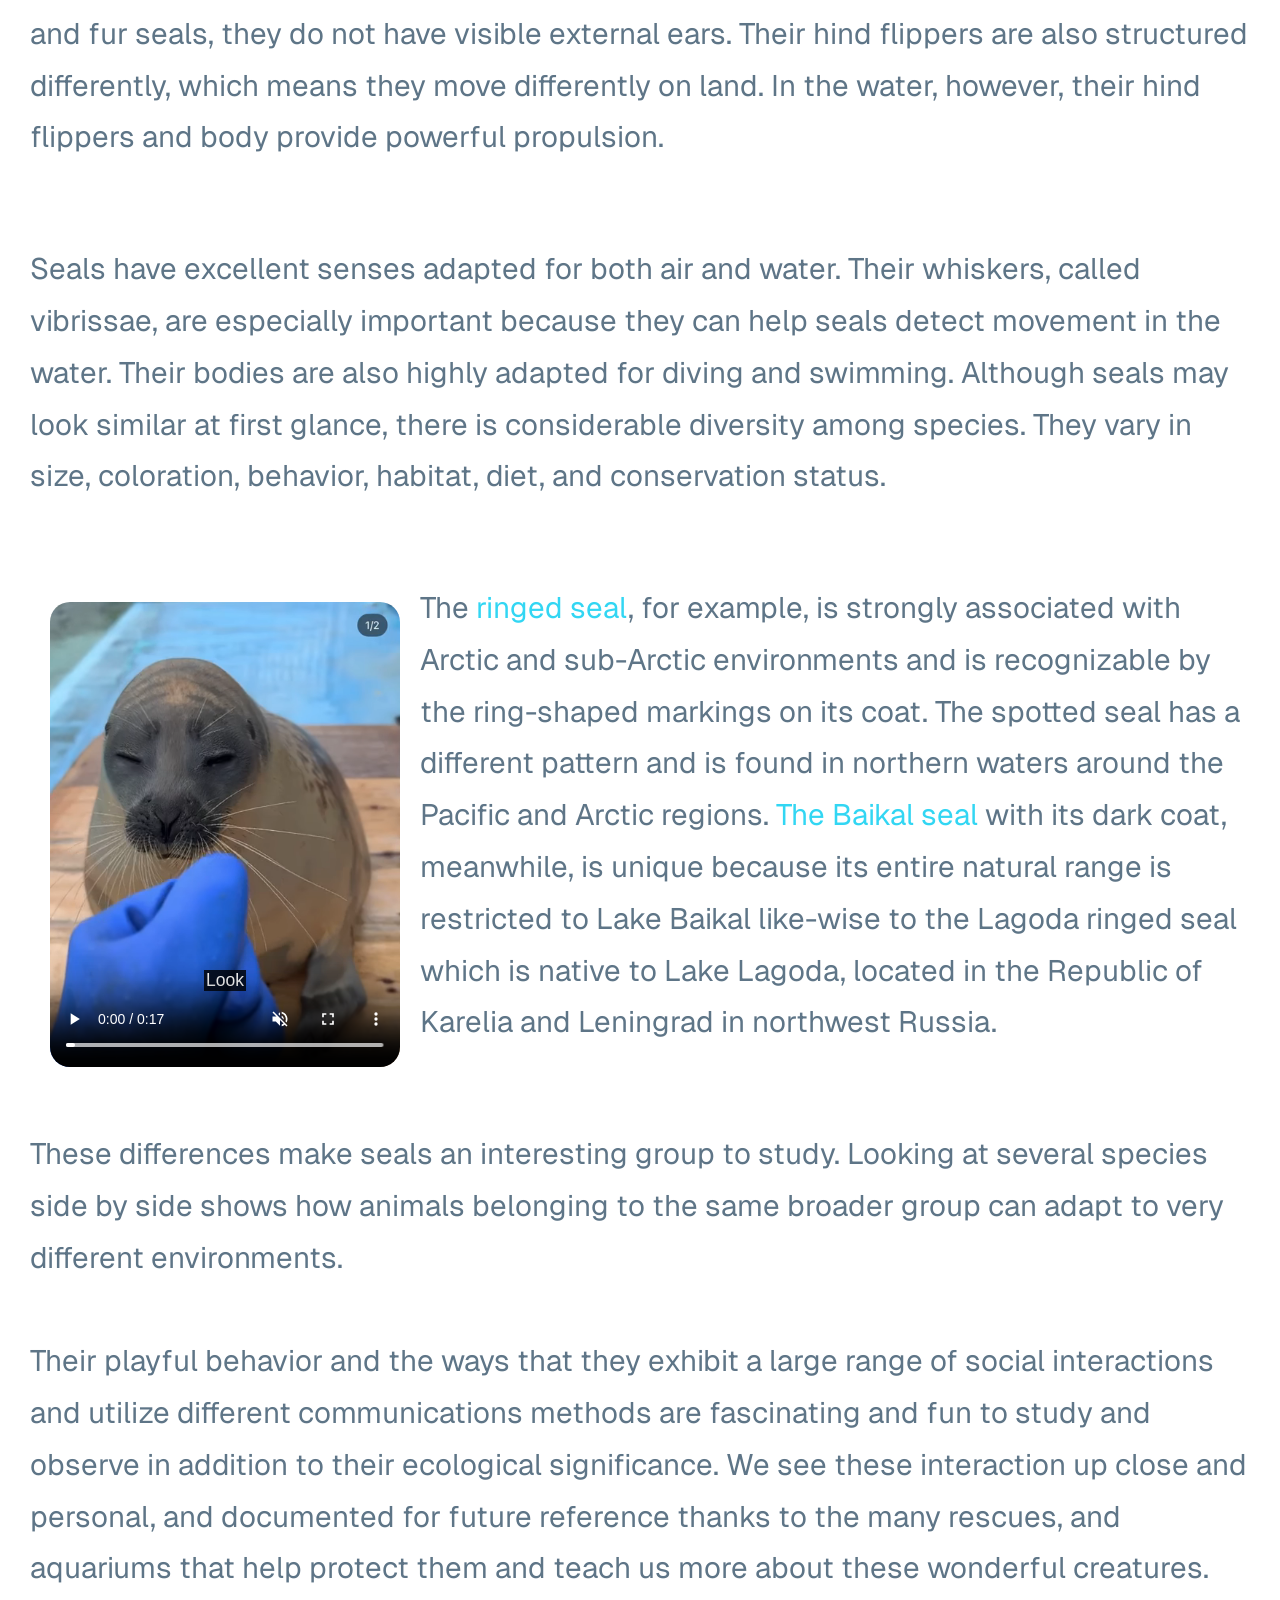
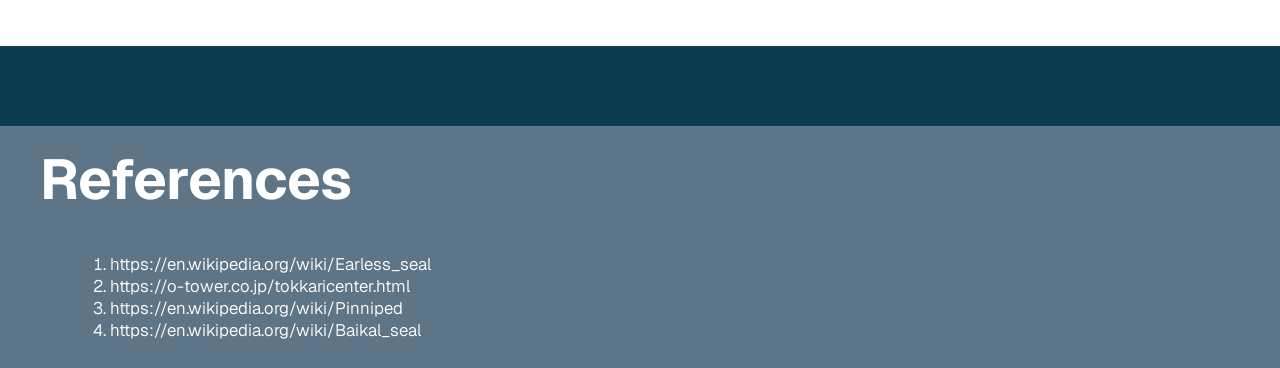
==== commit bddebb96: "added text and images to Ringed.html and spotted.html" ====
--- a/index.html
+++ b/index.html
@@ -24,7 +24,7 @@
       </header>
       <!-- main section of the page -->
     <main role="main">
-      <!-- used the div section for the welcome area as the main box for the content  -->
+      <!-- used the div section for the welcome area as the main box for the content. throuhout all the html files I primarily used div elements for content organization and most utilized class elements for orginization, I felt that if I added articles, and section elements it would end up causing confusion in the structure when adding CSS changes. -->
       <div class="welcome">
         <h2>Discover the Amazing World of Seals!</h2>
         <p>
@@ -63,14 +63,14 @@
           </p>
           <p>
             <!-- similar to before I did the same video layout construction, however this time I included a track tag to add captions, track tag and the kind attribute were my chosen elements fot this project.-->
-            <video id = "video" class= "wrapper-seal-characteristics" width="350" muted controls autoplay loop  >
+            <video id="video" class= "wrapper-seal-characteristics" width="350" muted controls autoplay loop  >
               <source src="videos/Yo.mp4" type="video/webm">
               <source src="videos/Yo.webm" type="video/webm">
               Your browser does not support the video tag.
                 <track src="files/WEBVTT.vtt" kind="captions" srclang="en" label="English" default>
             </video>
             <!-- here I added link to the ringed seal page, and the baikal seal link will point to the section about baikal seal on the ringed seal page -->
-            The <a href="ring.html" title="Ringed Seal">ringed seal</a>, for example, is strongly associated with Arctic and sub-Arctic environments and is recognizable by the ring-shaped markings on its coat. The spotted seal has a different pattern and is found in northern waters around the Pacific and Arctic regions. <a href="ring.html" title="Baikal Seal">The Baikal seal</a> with its dark coat, meanwhile, is unique because its entire natural range is restricted to Lake Baikal like-wise to the Lagoda ringed seal which is native to Lake Lagoda, located in the Republic of Karelia and Leningrad in northwest Russia.
+            The <a href="ring.html" title="Ringed Seal">ringed seal</a>, for example, is strongly associated with Arctic and sub-Arctic environments and is recognizable by the ring-shaped markings on its coat. The spotted seal has a different pattern and is found in northern waters around the Pacific and Arctic regions. <a href="ring.html#baikals" title="Baikal Seal">The Baikal seal</a> with its dark coat, meanwhile, is unique because its entire natural range is restricted to Lake Baikal like-wise to the Lagoda ringed seal which is native to Lake Lagoda, located in the Republic of Karelia and Leningrad in northwest Russia.
           </p>
           <p>
             These differences make seals an interesting group to study. Looking at several species side by side shows how animals belonging to the same broader group can adapt to very different environments.<br><br>Their playful behavior and the ways that they exhibit a large range of social interactions and utilize different communications methods are fascinating and fun to study and observe in addition to their ecological significance. We see these interaction up close and personal, and documented for future reference thanks to the many rescues, and aquariums that help protect them and teach us more about these wonderful creatures. <br>&nbsp; 
@@ -86,6 +86,7 @@
             <li><cite><a href="https://en.wikipedia.org/wiki/Earless_seal" title="Wiki Earless Seals" target="_blank">https://en.wikipedia.org/wiki/Earless_seal</a></cite></li>
             <li><cite><a href="https://o-tower.co.jp/tokkaricenter.html" title="Okhotsk Tokkari Center" target="_blank">https://o-tower.co.jp/tokkaricenter.html</a></cite></li>
             <li><cite><a href="https://en.wikipedia.org/wiki/Pinniped" title="Wiki Pinnipeds" target="_blank">https://en.wikipedia.org/wiki/Pinniped</a></cite></li>
+            <li><cite><a href="https://en.wikipedia.org/wiki/Baikal_seal" title="Wiki Baikal Seal" target="_blank">https://en.wikipedia.org/wiki/Baikal_seal</a></cite></li>
           </ol>
         </div>
       </footer>
--- a/css/styles.css
+++ b/css/styles.css
@@ -190,6 +190,87 @@
 }
 /* end of index.html styles */
 
+/* Start of Ring.html */
+
+.ring-welcome{
+    margin-left: 30px;
+    margin-right: 30px;
+}
+
+.ring-appearance{
+    background-color: #fff;
+}
+.ring-appearance div{
+    margin-left: 30px;
+    margin-right: 30px; 
+    color: black;
+}
+.ring-appearance h2{
+    font-family: var(--font-family);
+    font-optical-sizing: auto;
+    font-size: 2.8em;
+    font-weight: 500;
+    text-align: left; 
+    color: var(--nav-background-color);
+    margin-right: 30px;
+    margin-left: 30px;
+    margin-top: 20px; /* add some space above the heading */
+    margin-bottom: 40px; /* add some space below the heading */
+    font-style: italic;
+    padding-top: 50px; /* add some space above the content */
+}
+.ring-appearance p{
+    margin-left: 30px;
+    margin-right: 30px;
+    color: var(--nav-background-color);
+    margin-bottom: 0;
+}
+.ring-appearance object{
+    float: right;
+    margin-left: 20px;
+    margin-bottom: 20px;
+}
+.ring-baikal{
+    margin-left: 30px;
+    margin-right: 30px;
+}
+.ring-baikal div{
+    margin-left: 30px;
+    margin-right: 30px; 
+}
+.ring-baikal h2{
+    font-family: var(--font-family);
+    font-optical-sizing: auto;
+    font-size: 2.8em;
+    font-weight: 500;
+    text-align: left; 
+    color: #fff;;
+    margin-right: 30px;
+    margin-left: 0px;
+    margin-top: 20px; /* add some space above the heading */
+    margin-bottom: 40px; /* add some space below the heading */
+    font-style: italic;
+    padding-top: 20px; /* add some space above the content */
+}
+
+.ring-baikal img{
+    float: left;
+    margin-right: 20px;
+    margin-bottom: 20px;
+}
+/* End of Ring.html styles */
+
+/* Start of Spotted.html styles */
+.spotted-welcome{
+    margin-left: 30px;
+    margin-right: 30px;
+}
+.spotted-welcome div{
+    margin-left: 30px;
+    margin-right: 30px;
+}
+
+/* End of Spotted.html styles */
 
 /* footer styles for all pages */
 footer{
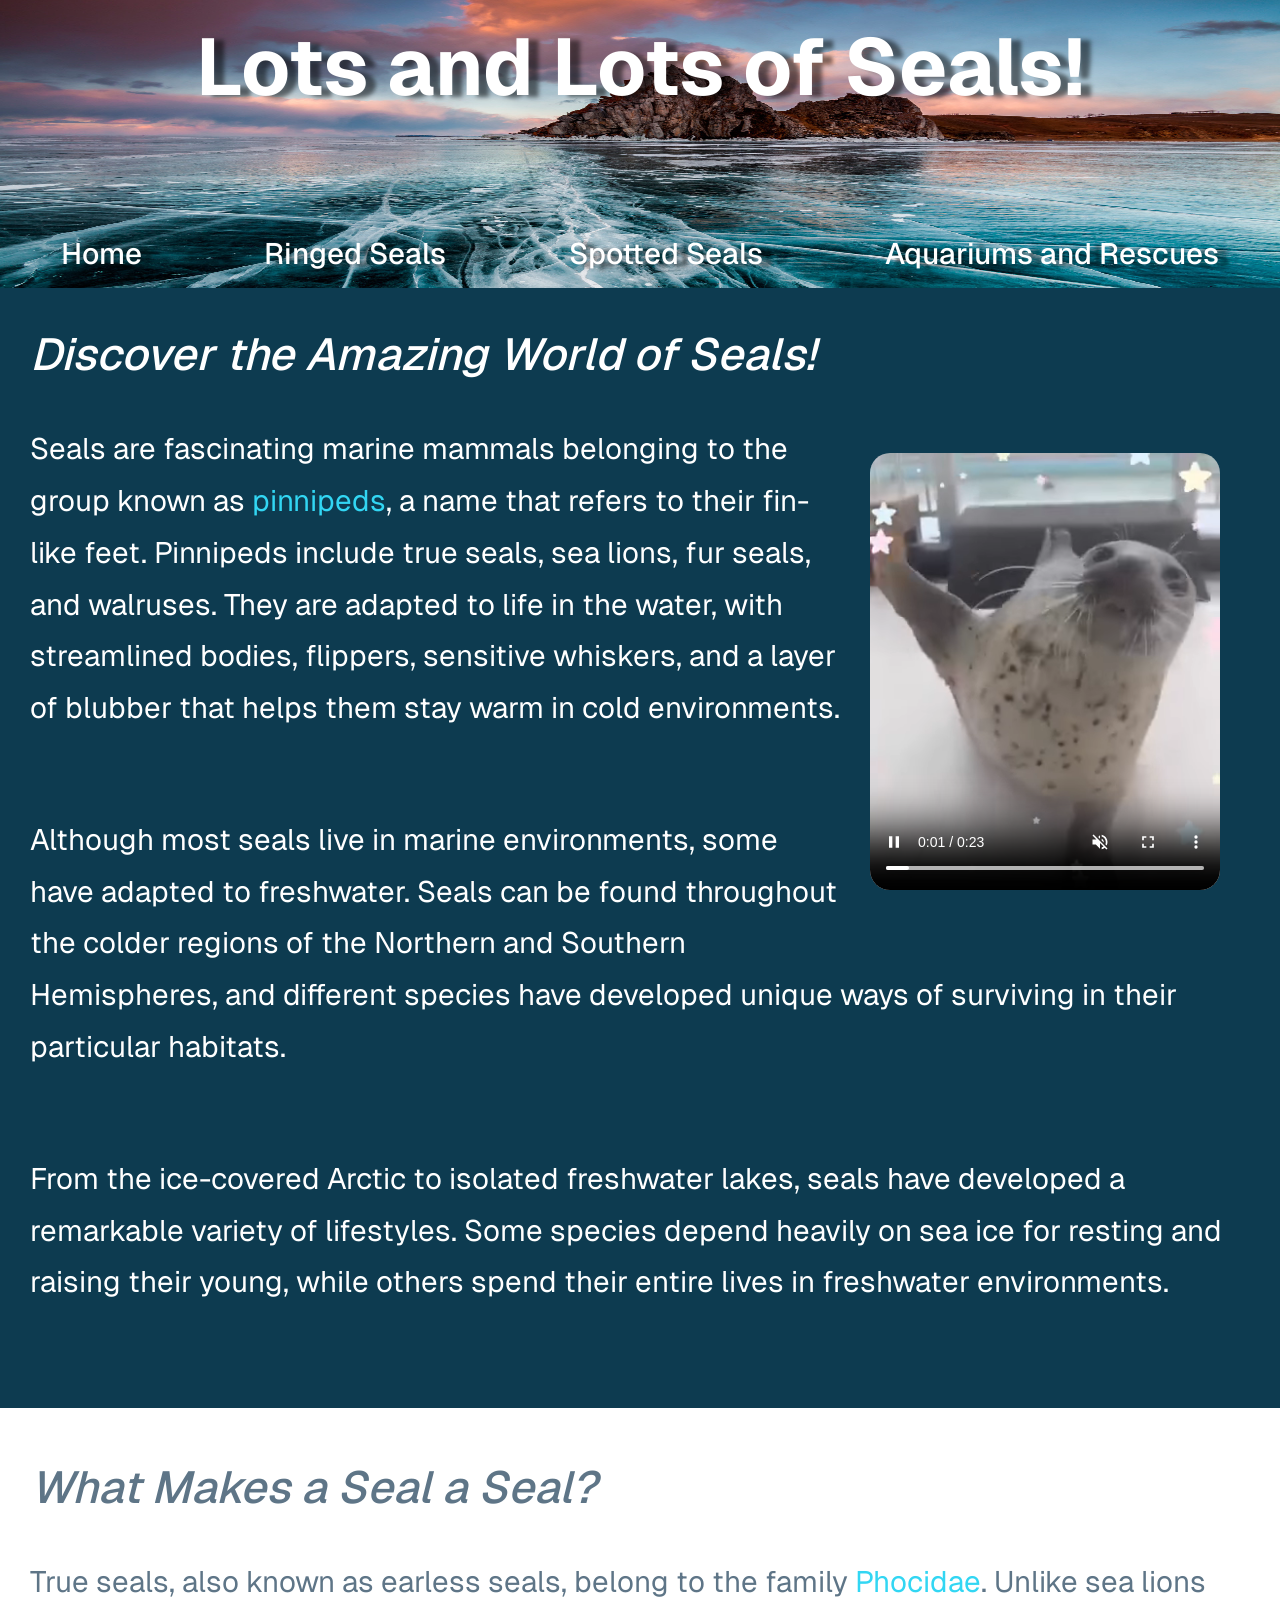
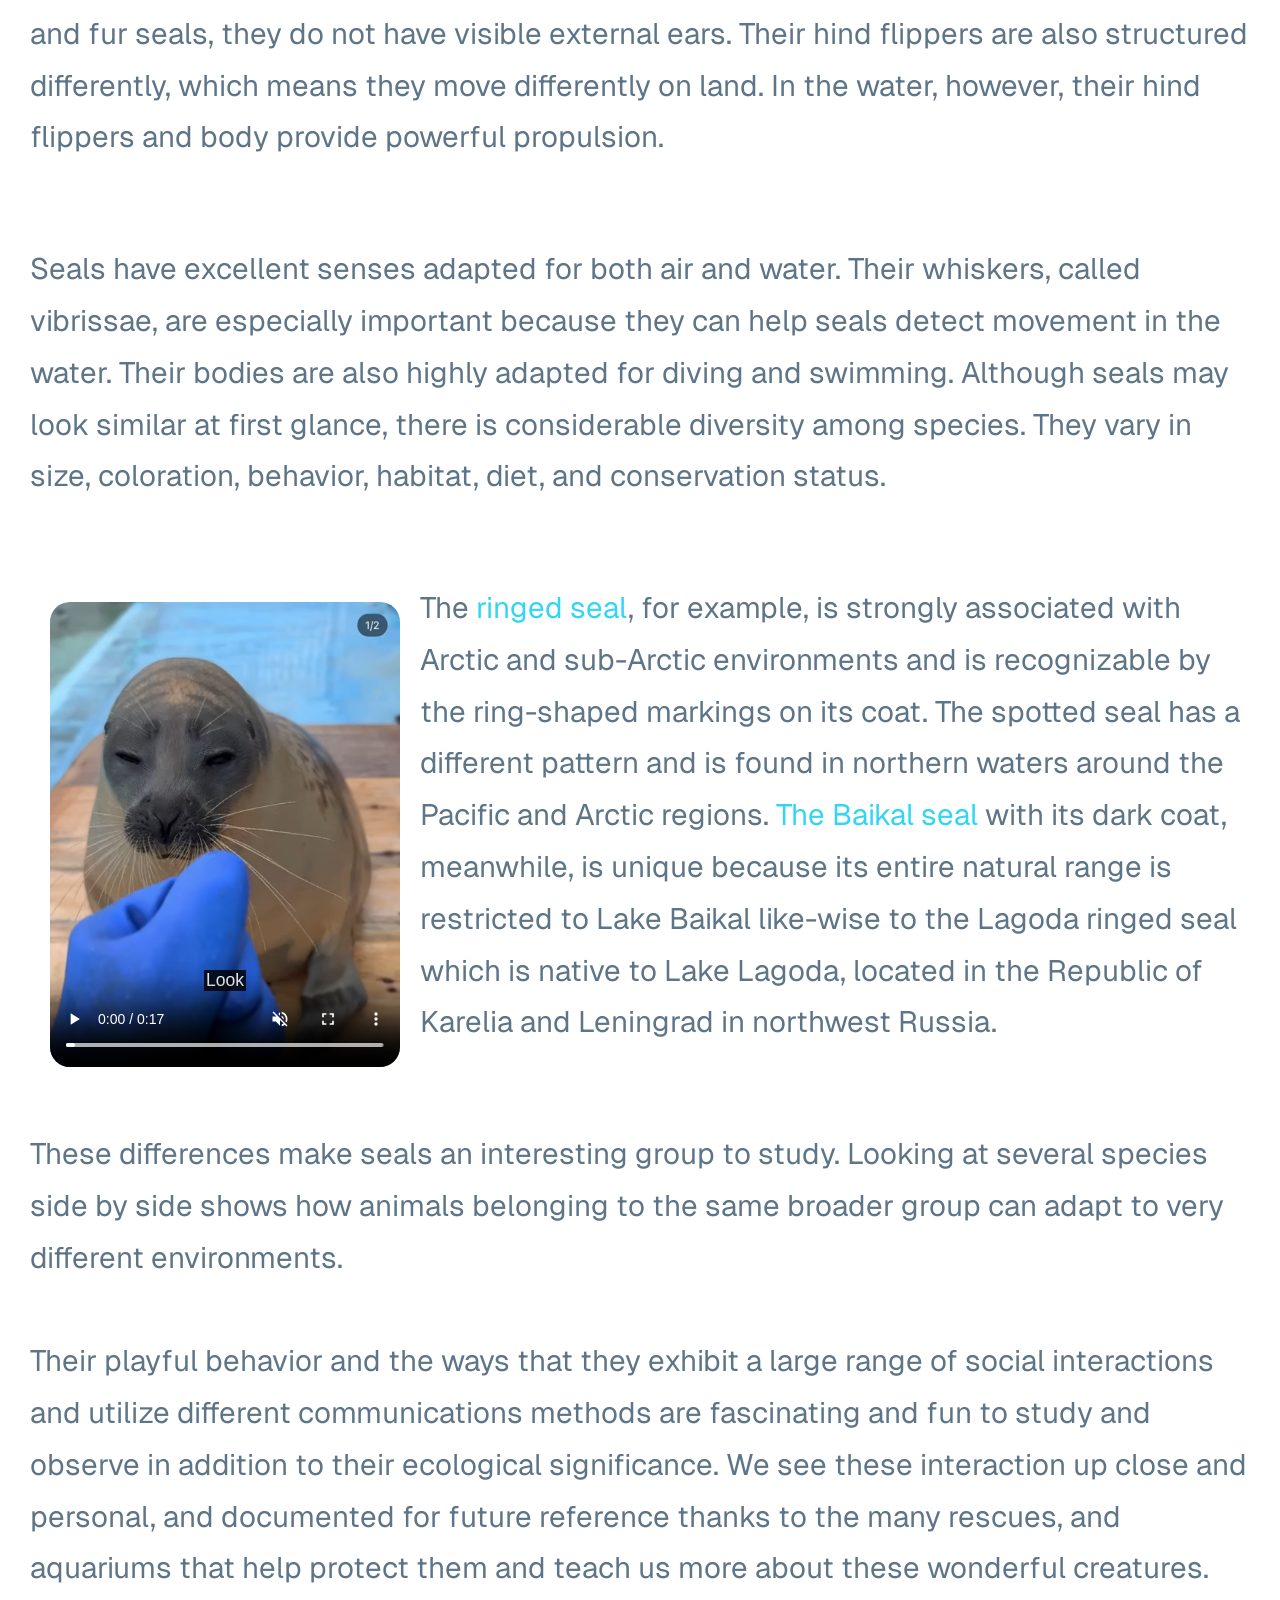
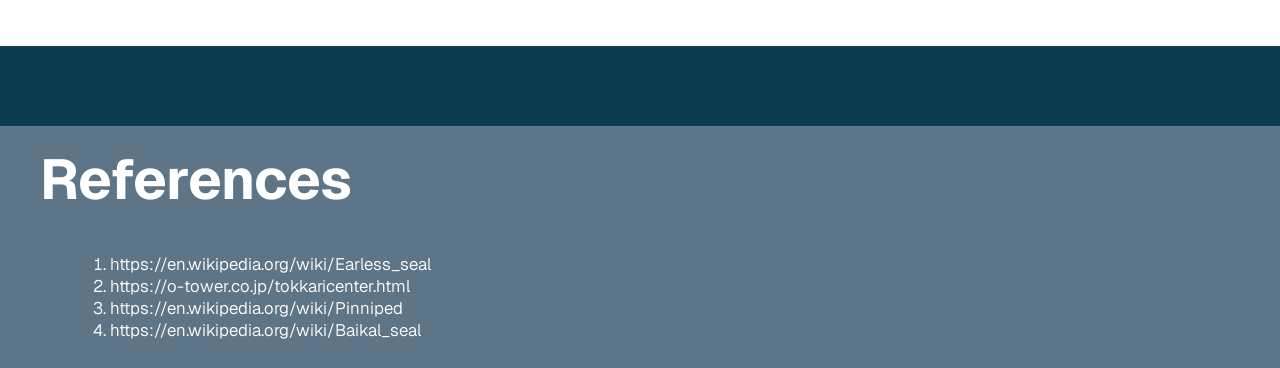
==== commit e82c1dc4: "Added final req attribute and final comments" ====
--- a/index.html
+++ b/index.html
@@ -1,6 +1,10 @@
 <!DOCTYPE html>
 <html lang="en">
   <!-- Head section which contains meta information and links to stylesheets as well as an imported font that I liked for the project -->
+   <!-- Required tags and attributes from sign up,
+    <cite>,<video>,<track>
+      kind,datetime,object
+       -->
  <head>
    <meta charset="utf-8" />
    <link href="css/styles.css" rel="stylesheet" type="text/css" />
@@ -29,7 +33,8 @@
         <h2>Discover the Amazing World of Seals!</h2>
         <p>
           <!-- nested the video element in the paragraph element to get the desired layout, also used a closing tag for the video element so that I could use the source tag to add multiple video formats for different browsers -->
-          <video id="video" class="wrapper-home" width="350" controls muted autoplay loop>
+           <!-- the crossorigin attribute is used to enable CORS for the video element set to anonymous, in this case the file is hosted locally so the attribute is mainly included for completeness, However if the video were hosted on a different domain, this attribute would be necessary to allow cross-origin access and using anonymous protects the user's privacy. -->
+          <video id="video" class="wrapper-home" crossorigin="anonymous" width="350" controls muted autoplay loop>
             <source src="videos/seals-home.mp4" type="video/mp4">
             <source src="videos/seals-home.webm" type="video/webm">
             Your browser does not support html5 video.
--- a/css/styles.css
+++ b/css/styles.css
@@ -190,6 +190,7 @@
 }
 /* end of index.html styles */
 
+/* After the index.html home page, the other pages follow simialr stucture of the pages broken down into 2 to 3 sections that have classes that areponding to their <div> section in the html files. This allows us to change up the style and look per section if we wanted too */
 /* Start of Ring.html */
 
 .ring-welcome{
@@ -223,7 +224,7 @@
     margin-left: 30px;
     margin-right: 30px;
     color: var(--nav-background-color);
-    margin-bottom: 0;
+    margin-bottom: 50px;
 }
 .ring-appearance object{
     float: right;
@@ -265,13 +266,138 @@
     margin-left: 30px;
     margin-right: 30px;
 }
-.spotted-welcome div{
-    margin-left: 30px;
-    margin-right: 30px;
+.spotted-welcome img{
+    float: left;
+    margin-right: 20px;
+    margin-bottom: 20px;
+}
+.spotted-appearance{
+    background-color: #fff;
+}
+.spotted-appearance div{
+    margin-left: 30px;
+    margin-right: 30px; 
+    color: black;
+}
+.spotted-appearance h2{
+    font-family: var(--font-family);
+    font-optical-sizing: auto;
+    font-size: 2.8em;
+    font-weight: 500;
+    text-align: left; 
+    color: var(--nav-background-color);
+    margin-right: 30px;
+    margin-left: 30px;
+    margin-top: 20px; /* add some space above the heading */
+    margin-bottom: 40px; /* add some space below the heading */
+    font-style: italic;
+    padding-top: 50px; /* add some space above the content */
+}
+.spotted-appearance p{
+    margin-left: 30px;
+    margin-right: 30px;
+    color: var(--nav-background-color);
+    margin-bottom: 50px;
+}
+.spotted-appearance img{
+    float: right;
+    margin-left: 20px;
+    margin-bottom: 20px;
+}
+
+
+
+.spotted-others div{
+    margin-left: 30px;
+    margin-right: 30px; 
+}
+.spotted-others h2{
+    font-family: var(--font-family);
+    font-optical-sizing: auto;
+    font-size: 2.8em;
+    font-weight: 500;
+    text-align: left; 
+    color:fff;
+    margin-right: 30px;
+    margin-left: 30px;
+    margin-top: 20px; /* add some space above the heading */
+    margin-bottom: 40px; /* add some space below the heading */
+    font-style: italic;
+    padding-top: 50px; /* add some space above the content */
+}
+.spotted-others p{
+    margin-left: 30px;
+    margin-right: 30px;
+    color: fff;
+    margin-bottom: 50px;
 }
 
 /* End of Spotted.html styles */
 
+/* Start of Aquariums.html styles */
+.aquariums-welcome{
+    margin-left: 30px;
+    margin-right: 30px;
+}
+.aquariums-tokkari{
+    background-color: #fff;
+}
+.aquariums-tokkari div{
+    margin-left: 30px;
+    margin-right: 30px;
+}
+.aquariums-tokkari h2{
+    font-family: var(--font-family);
+    font-optical-sizing: auto;
+    font-size: 2.8em;
+    font-weight: 500;
+    text-align: left; 
+    color: var(--nav-background-color);
+    margin-right: 30px;
+    margin-left: 30px;
+    margin-top: 20px; /* add some space above the heading */
+    margin-bottom: 40px; /* add some space below the heading */
+    font-style: italic;
+    padding-top: 50px; /* add some space above the content */
+}
+.aquariums-tokkari p{
+    margin-left: 30px;
+    margin-right: 30px;
+    color: var(--nav-background-color);
+    margin-bottom: 50px;
+}
+.aquariums-tokkari img{
+    float: right;
+    margin-left: 20px;
+    margin-bottom: 20px;
+}
+.aquariums-toba div{
+    margin-left: 30px;
+    margin-right: 30px;
+} 
+.aquariums-toba h2{
+    font-family: var(--font-family);
+    font-optical-sizing: auto;
+    font-size: 2.8em;
+    font-weight: 500;
+    text-align: left; 
+    margin-right: 30px;
+    margin-left: 30px;
+    margin-top: 20px; /* add some space above the heading */
+    margin-bottom: 40px; /* add some space below the heading */
+    font-style: italic;
+    padding-top: 0px; /* add some space above the content */
+}
+.aquariums-toba p{
+    margin-left: 30px;
+    margin-right: 30px;
+    margin-bottom: 50px;
+}
+.aquariums-toba img{
+    float: right;
+    margin-left: 20px;
+    margin-bottom: 20px;
+}
 /* footer styles for all pages */
 footer{
     background-color: var(--nav-background-color);
@@ -303,8 +429,6 @@
     text-align: start; /* align the list items to the start */
     
 }
-
-
 .Ref a{
     color: #fff;
     text-decoration: none;
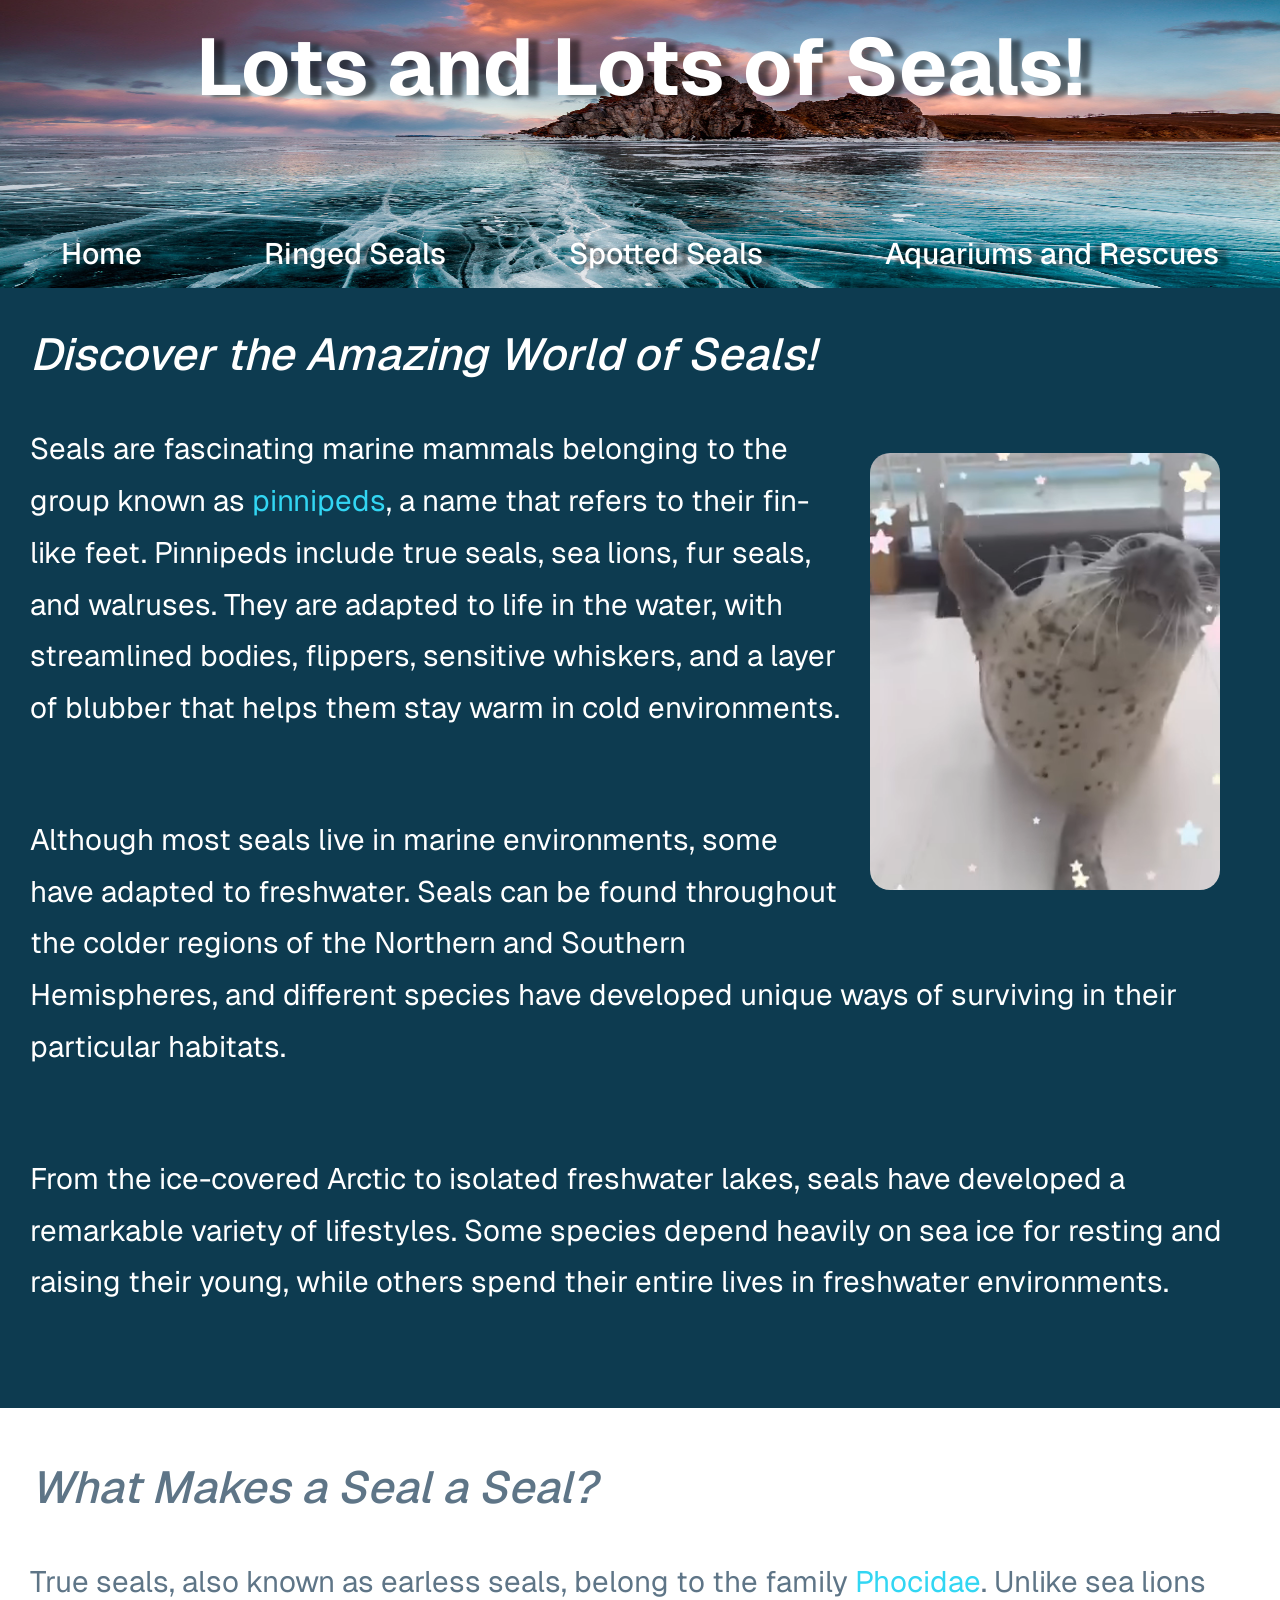
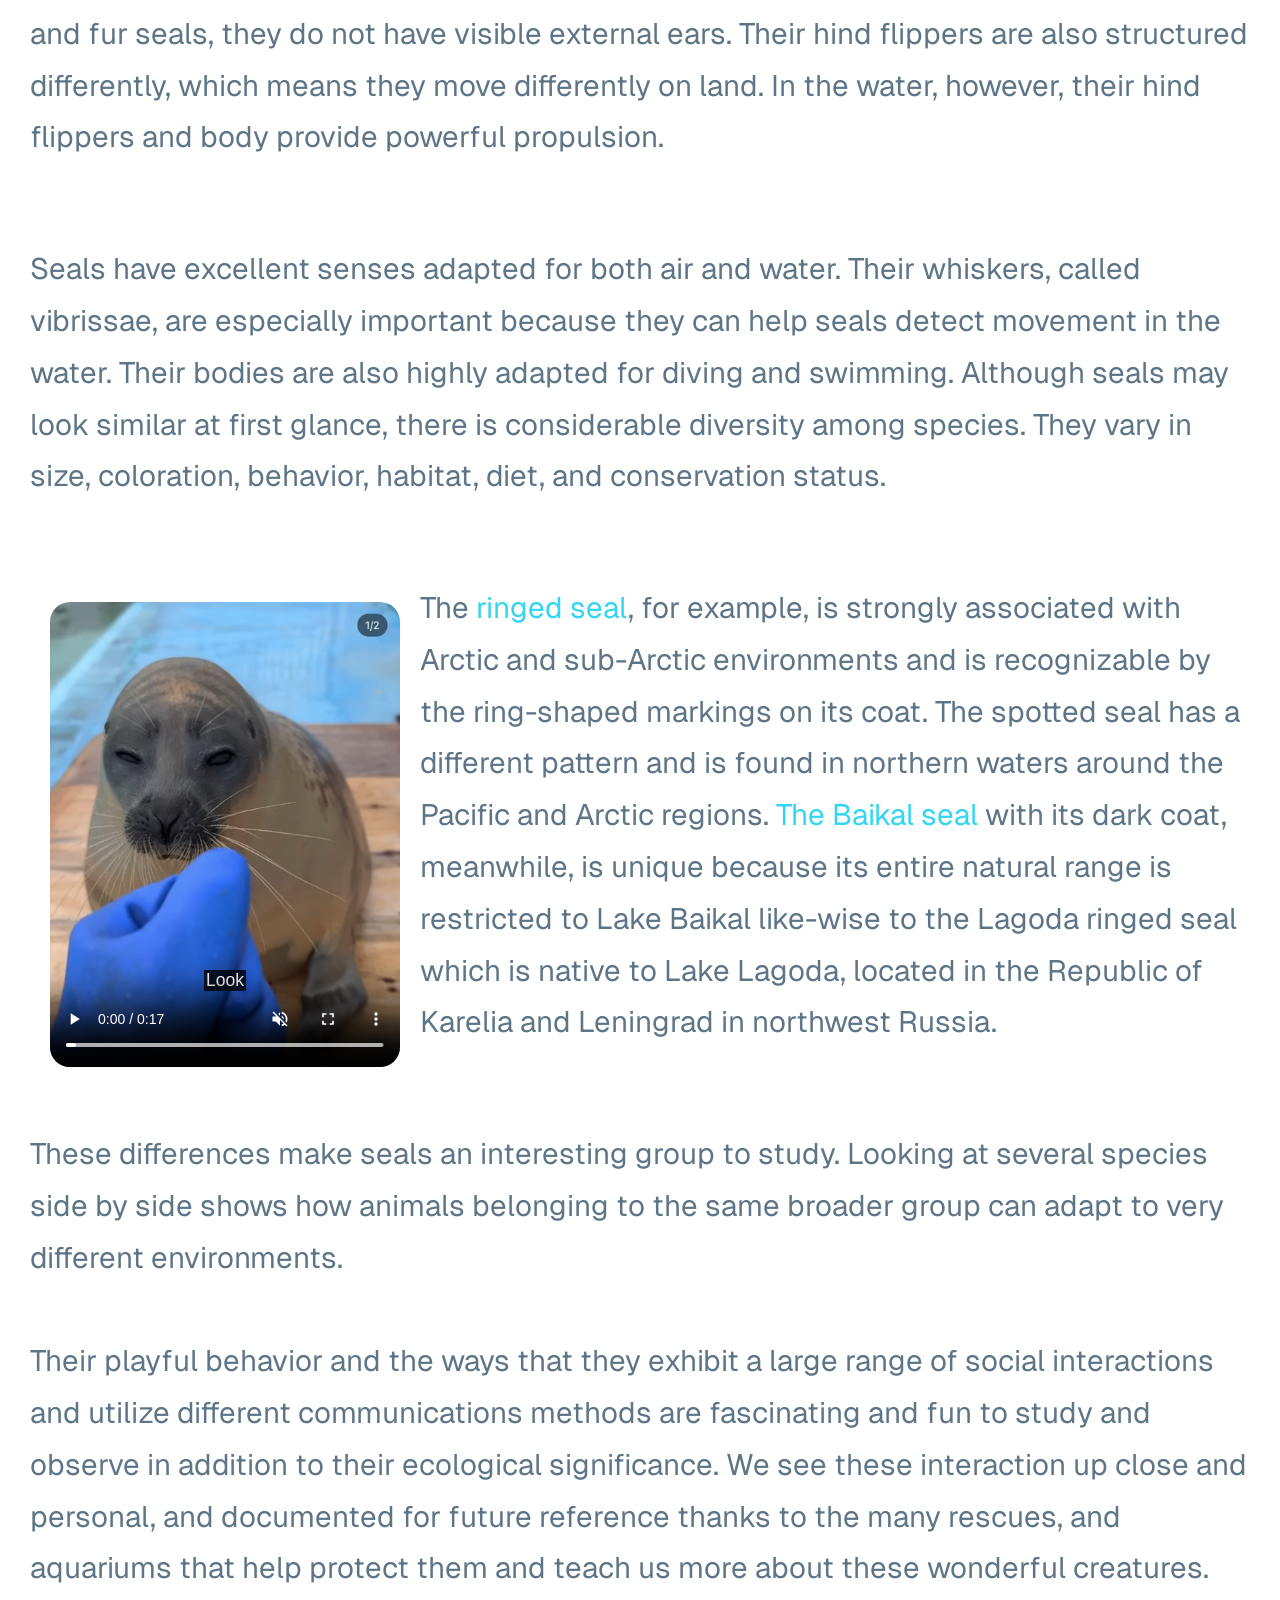
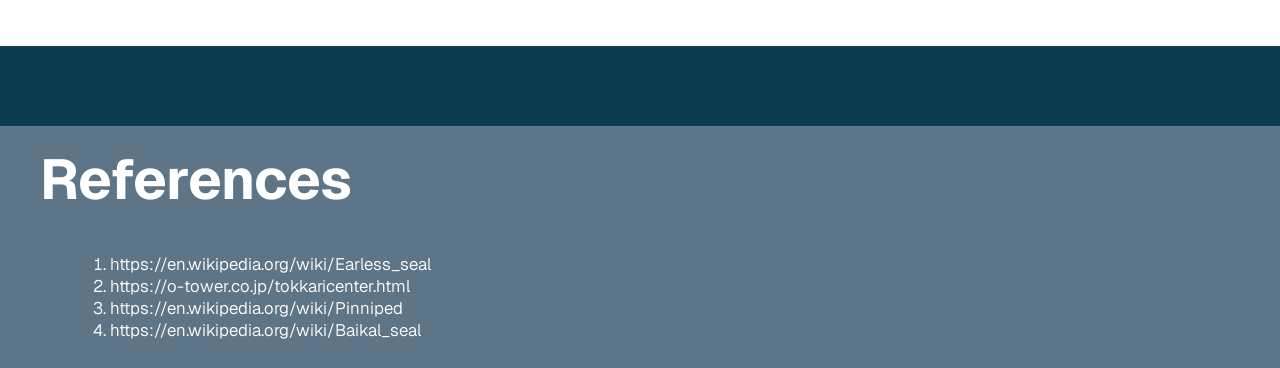
==== commit 0c9f39d6: "Update index.html" ====
--- a/index.html
+++ b/index.html
@@ -34,7 +34,7 @@
         <p>
           <!-- nested the video element in the paragraph element to get the desired layout, also used a closing tag for the video element so that I could use the source tag to add multiple video formats for different browsers -->
            <!-- the crossorigin attribute is used to enable CORS for the video element set to anonymous, in this case the file is hosted locally so the attribute is mainly included for completeness, However if the video were hosted on a different domain, this attribute would be necessary to allow cross-origin access and using anonymous protects the user's privacy. -->
-          <video id="video" class="wrapper-home" crossorigin="anonymous" width="350" controls muted autoplay loop>
+          <video id="video" class="wrapper-home" crossorigin="anonymous" width="350"  muted autoplay loop>
             <source src="videos/seals-home.mp4" type="video/mp4">
             <source src="videos/seals-home.webm" type="video/webm">
             Your browser does not support html5 video.
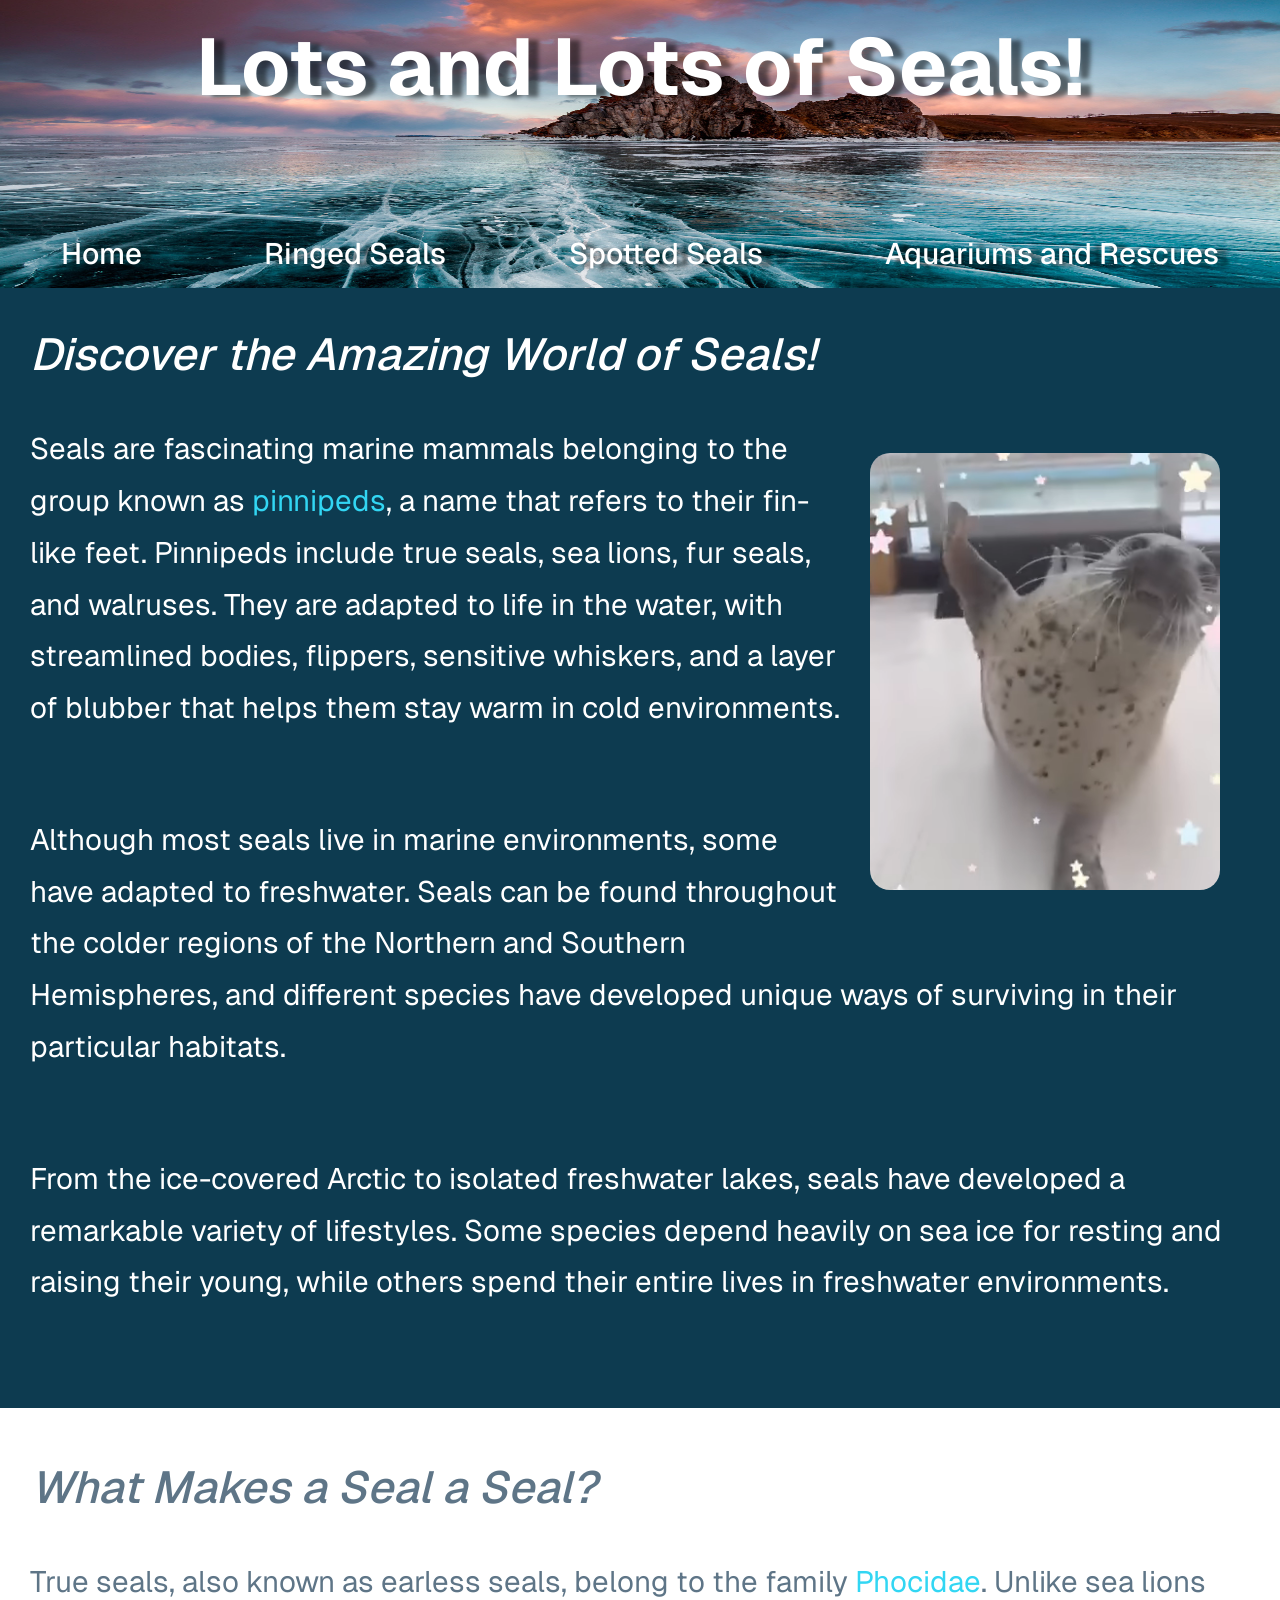
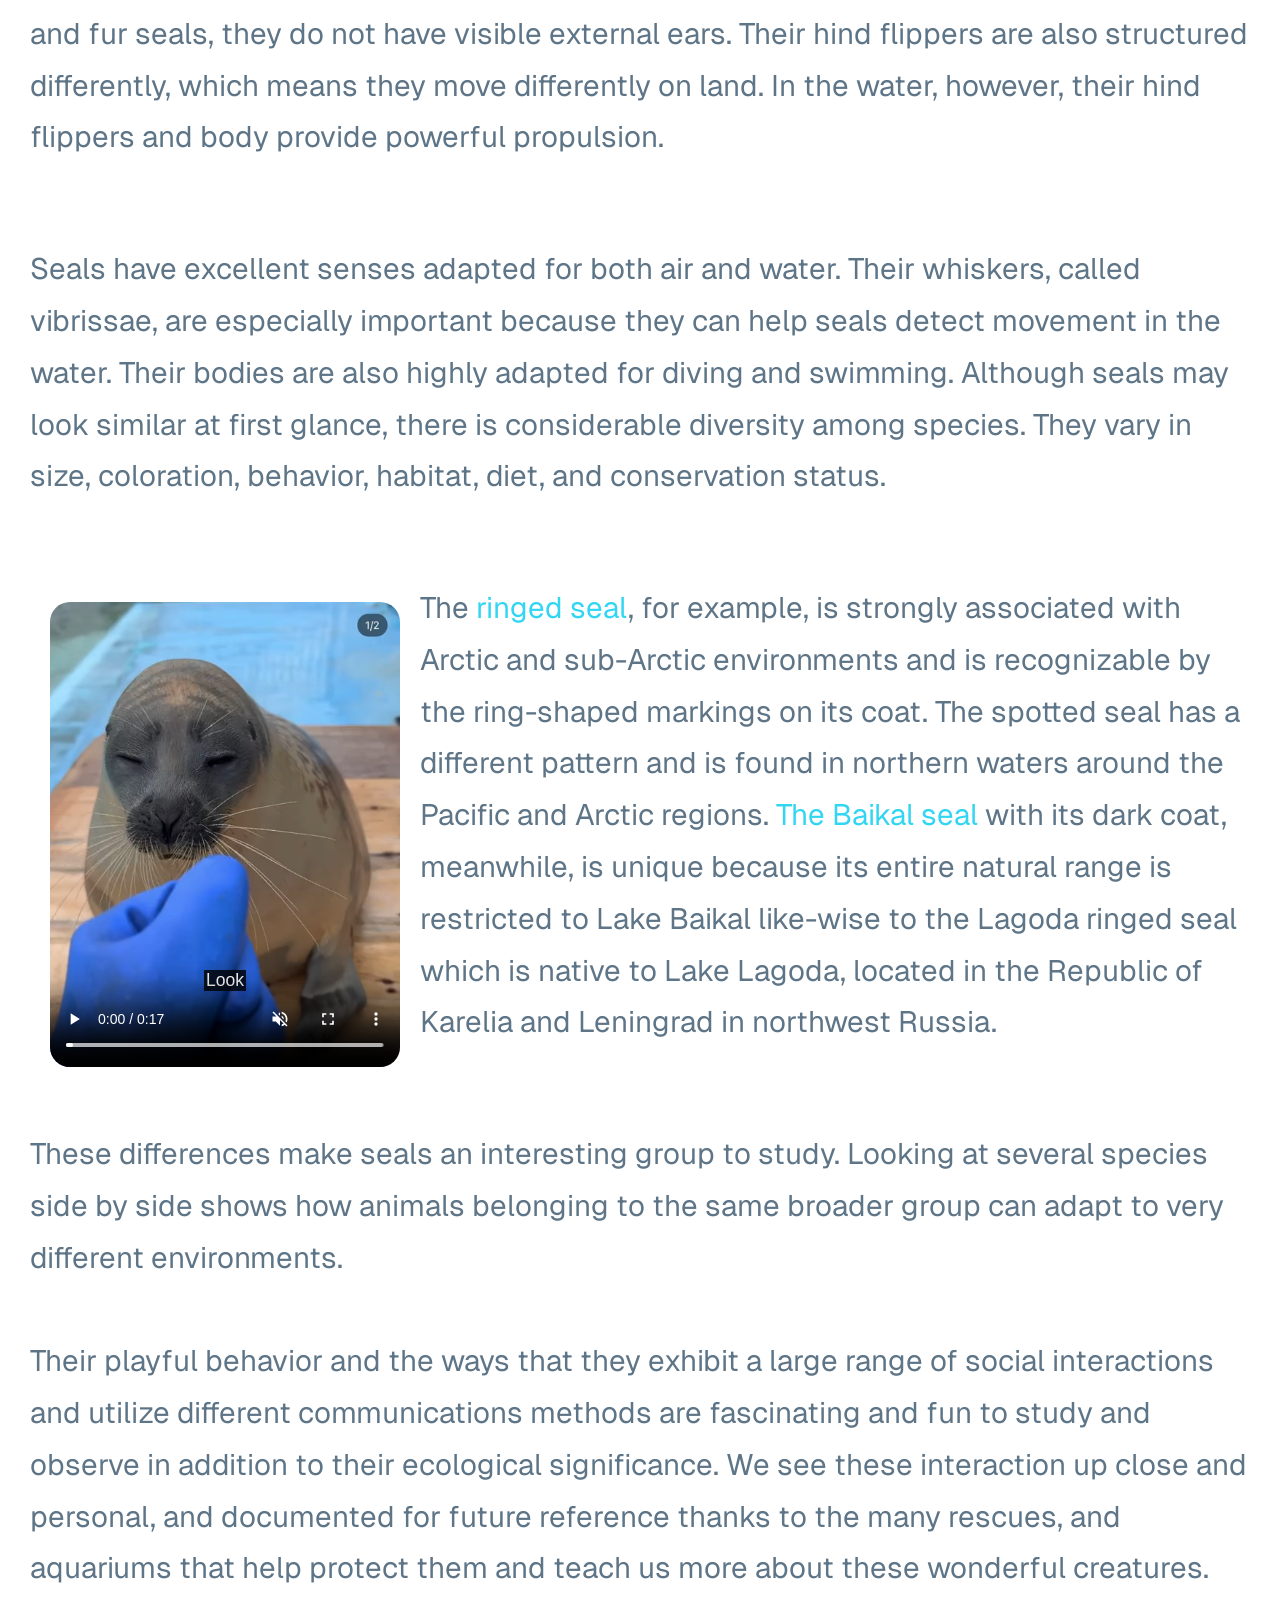
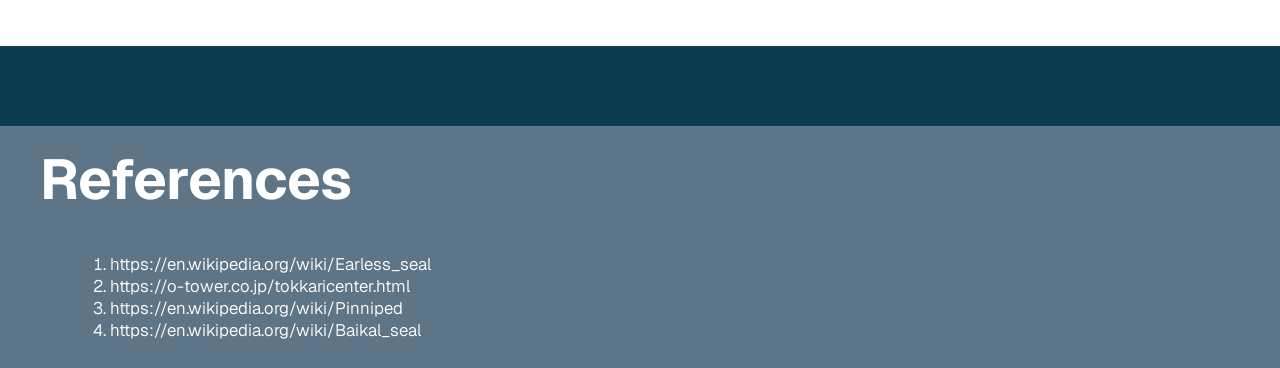
==== commit a02275a5: "Added Name" ====
--- a/index.html
+++ b/index.html
@@ -1,4 +1,5 @@
 <!DOCTYPE html>
+<!--Nikolas Martell-->
 <html lang="en">
   <!-- Head section which contains meta information and links to stylesheets as well as an imported font that I liked for the project -->
    <!-- Required tags and attributes from sign up,
--- a/css/styles.css
+++ b/css/styles.css
@@ -4,6 +4,7 @@
 --font-family: "Geist", sans-serif;
 --nav-background-color: hsl(207, 18%, 45%);
 }
+/* Nikolas Martell */
 
 /* Start of header format for all html files as well as global tags and attributes that will be used all throughout the project */
 html,body{
